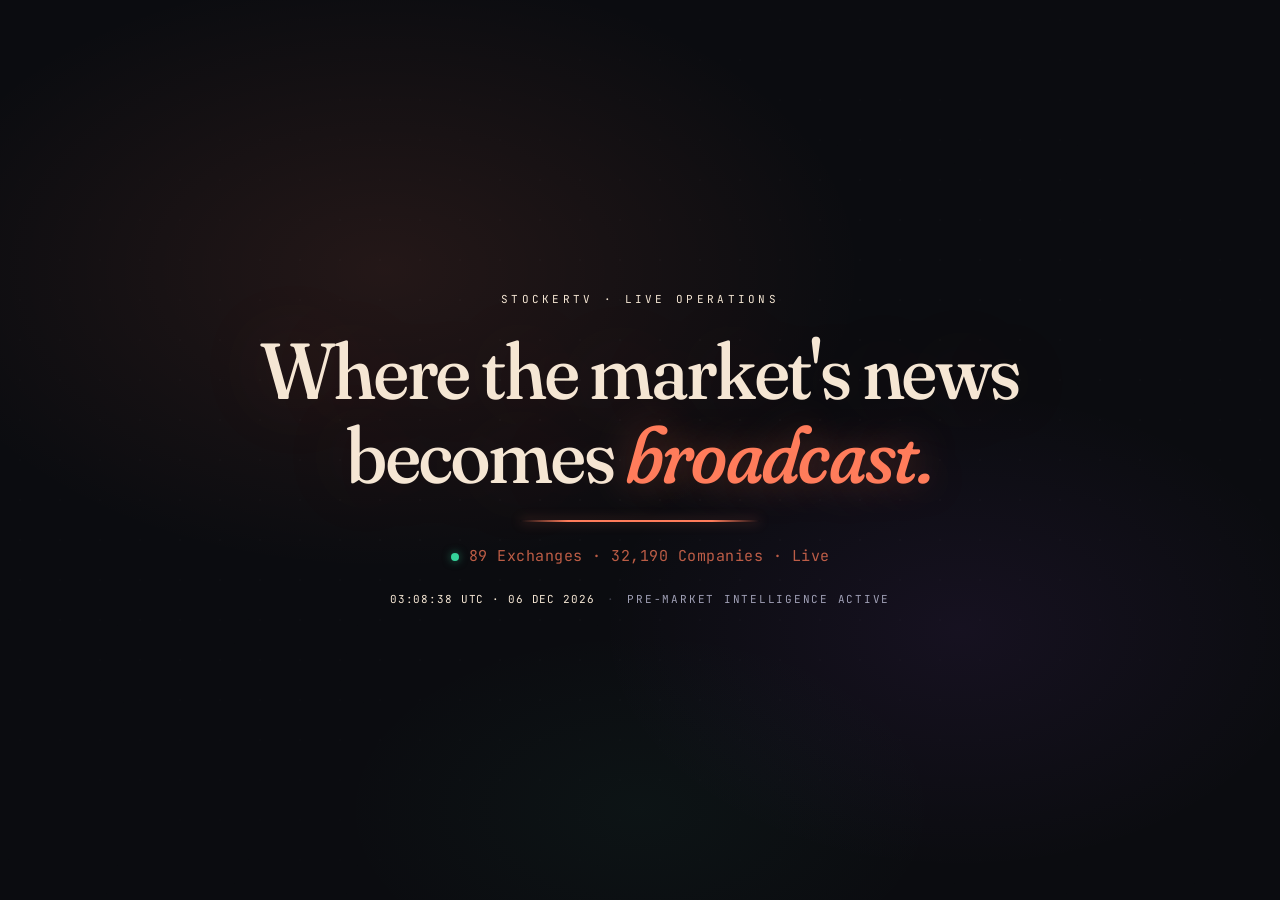
==== index.html @ 6c06564d "Wave 5 batch 6: Motion — curator mode, magnetic dots, elastic close, metric shimmer B1 (wired): Cura" ====
<!DOCTYPE html>
<html lang="en">
<head>
  <meta charset="UTF-8">
  <meta name="viewport" content="width=device-width, initial-scale=1.0">
  <meta name="robots" content="noindex, nofollow">
  <meta name="theme-color" content="#0A0B0F" id="theme-color-meta">
  <title>StockerTV — Live Operations</title>
  <!-- Apply persisted theme synchronously BEFORE the stylesheet loads to
       prevent a flash of the wrong theme. Must not throw on storage-blocked
       contexts (private mode, embedded frames) — all access is try/catch. -->
  <script>
    (function(){try{var t=localStorage.getItem('stv-theme')||'dark';document.documentElement.dataset.theme=t;var m=document.querySelector('meta[name="theme-color"]');if(m)m.setAttribute('content',t==='light'?'#FAF7F2':'#0A0B0F');}catch(e){document.documentElement.dataset.theme='dark';}})();
  </script>
  <link rel="preconnect" href="https://fonts.googleapis.com">
  <link rel="preconnect" href="https://fonts.gstatic.com" crossorigin>
  <link rel="preload" as="style" href="https://fonts.googleapis.com/css2?family=Fraunces:ital,opsz,wght@0,9..144,400..700;1,9..144,400..700&family=Inter:wght@400;500;600;700&family=JetBrains+Mono:wght@400;500;600;700&family=Geist:wght@400;500;600;700;800&display=swap">
  <link href="https://fonts.googleapis.com/css2?family=Fraunces:ital,opsz,wght@0,9..144,400..700;1,9..144,400..700&family=Inter:wght@400;500;600;700&family=JetBrains+Mono:wght@400;500;600;700&family=Geist:wght@400;500;600;700;800&display=swap" rel="stylesheet">
  <link rel="stylesheet" href="./fleet.css">
</head>
<body>

<!-- Editorial cold open — Fraunces display line with blur-lift reveal, 7s runtime -->
<div class="splash" id="splash">
  <div class="splash-nebula" aria-hidden="true"></div>
  <div class="splash-grid" aria-hidden="true"></div>
  <div class="splash-beam" aria-hidden="true"></div>
  <div class="splash-content">
    <div class="splash-eyebrow">STOCKERTV · LIVE OPERATIONS</div>
    <h1 class="splash-headline">
      <span class="splash-headline-line">Where the market's news</span>
      <span class="splash-headline-line splash-headline-line--accent">becomes <em>broadcast.</em></span>
    </h1>
    <div class="splash-accent-line" aria-hidden="true"></div>
    <div class="splash-sub">
      <span class="splash-sub-dot" aria-hidden="true"></span>
      89 Exchanges · 32,190 Companies · Live
    </div>
    <div class="splash-footnote">
      <span class="splash-footnote-ts" id="splash-timestamp">—</span>
      <span class="splash-footnote-sep">·</span>
      <span class="splash-footnote-label">Pre-market intelligence active</span>
    </div>
  </div>
</div>

<!-- Topbar: brand, inline metrics, clock, toggles — two-row layout -->
<header class="topbar">
  <div class="topbar-row topbar-row--primary">
    <div class="brand">
      <div class="brand-mark">STV</div>
      <div class="brand-text">
        <div class="brand-title brand-wordmark">StockerTV</div>
        <div class="brand-sub">Live Operations</div>
      </div>
    </div>

    <div class="tb-metrics" id="tb-metrics">
      <div class="tb-metric" data-metric="scripts"><span class="tb-k">Scripts Today</span><span class="tb-v" data-slot="scripts">0</span></div>
      <div class="tb-metric" data-metric="facts"><span class="tb-k">Facts Verified</span><span class="tb-v" data-slot="facts">0</span></div>
      <div class="tb-metric" data-metric="rewrites"><span class="tb-k">Rewrites</span><span class="tb-v" data-slot="rewrites">0</span></div>
      <div class="tb-metric" data-metric="compliance"><span class="tb-k">Passed</span><span class="tb-v tb-v--green" data-slot="compliance">100.0%</span></div>
      <div class="tb-metric" data-metric="quality"><span class="tb-k">Quality</span><span class="tb-v" data-slot="quality">0.0</span></div>
      <div class="tb-metric" data-metric="exchanges"><span class="tb-k">Exchanges</span><span class="tb-v tb-v--green" data-slot="exchanges">89</span></div>
    </div>

    <div class="topbar-meta">
      <span class="meta-pill meta-pill--live" id="meta-live">
        <span class="live-pulse" aria-hidden="true"></span>
        LIVE
      </span>
      <a class="demo-link" href="./pipeline.html" target="_blank" rel="noopener noreferrer" title="Open the single-pipeline demo in a new tab">DEMO</a>
      <button class="audit-toggle" id="audit-toggle" type="button" aria-pressed="false" title="Compliance audit overlay (hold A or click)">AUDIT</button>
      <span class="meta-pill meta-pill--ghost" id="meta-clock">00:00:00 UTC</span>
      <button class="theme-toggle" id="theme-toggle" type="button" aria-label="Toggle theme" title="Toggle light/dark mode">
        <svg class="theme-toggle-icon theme-toggle-icon--moon" viewBox="0 0 24 24" aria-hidden="true">
          <path d="M20 12.5A8.5 8.5 0 1 1 11.5 4a6.5 6.5 0 0 0 8.5 8.5z" fill="currentColor"/>
        </svg>
        <svg class="theme-toggle-icon theme-toggle-icon--sun" viewBox="0 0 24 24" aria-hidden="true">
          <circle cx="12" cy="12" r="4" fill="currentColor"/>
          <g stroke="currentColor" stroke-width="2" stroke-linecap="round" fill="none">
            <line x1="12" y1="2.5" x2="12" y2="5"/>
            <line x1="12" y1="19" x2="12" y2="21.5"/>
            <line x1="2.5" y1="12" x2="5" y2="12"/>
            <line x1="19" y1="12" x2="21.5" y2="12"/>
            <line x1="5.2" y1="5.2" x2="7" y2="7"/>
            <line x1="17" y1="17" x2="18.8" y2="18.8"/>
            <line x1="5.2" y1="18.8" x2="7" y2="17"/>
            <line x1="17" y1="7" x2="18.8" y2="5.2"/>
          </g>
        </svg>
      </button>
      <button class="sound-toggle" id="sound-toggle" type="button" data-state="on" aria-label="Toggle sound" title="Toggle sound">
        <svg class="sound-toggle-icon sound-toggle-icon--on" viewBox="0 0 24 24" aria-hidden="true">
          <path d="M11 5L6 9H3v6h3l5 4V5z" fill="currentColor"/>
          <path d="M15.54 8.46a5 5 0 010 7.07" stroke="currentColor" stroke-width="1.8" fill="none" stroke-linecap="round"/>
          <path d="M19.07 4.93a10 10 0 010 14.14" stroke="currentColor" stroke-width="1.8" fill="none" stroke-linecap="round"/>
        </svg>
        <svg class="sound-toggle-icon sound-toggle-icon--off" viewBox="0 0 24 24" aria-hidden="true">
          <path d="M11 5L6 9H3v6h3l5 4V5z" fill="currentColor"/>
          <line x1="15" y1="9" x2="21" y2="15" stroke="currentColor" stroke-width="1.8" stroke-linecap="round"/>
          <line x1="21" y1="9" x2="15" y2="15" stroke="currentColor" stroke-width="1.8" stroke-linecap="round"/>
        </svg>
      </button>
    </div>
  </div>
  <div class="topbar-row topbar-row--health" id="health-bar">● System healthy · 0 pipelines in flight · exchanges 89/89 online</div>
</header>

<!-- Bell event lockup — overlay below topbar, populated + shown by ringBell() -->
<div class="bell-lockup" id="bell-lockup" aria-live="polite" hidden></div>

<!-- Main stage: world map on left, right rail on right -->
<main class="stage">
  <!-- Map region — a single SVG hosts continents, dots, radar pulses, flight arcs -->
  <section class="map-wrap" id="map-wrap">
    <svg class="map-svg" id="map-svg" viewBox="0 0 360 180" preserveAspectRatio="xMidYMid meet" aria-hidden="true">
      <!-- Per-region arc-color gradients, referenced by flight arcs at launch -->
      <defs>
        <linearGradient id="arc-grad-NA"    gradientUnits="userSpaceOnUse" x1="0" y1="0" x2="360" y2="0">
          <stop offset="0%"  stop-color="#4a9eff" stop-opacity="0.85"/>
          <stop offset="100%" stop-color="#6db4ff" stop-opacity="0.18"/>
        </linearGradient>
        <linearGradient id="arc-grad-EU"    gradientUnits="userSpaceOnUse" x1="0" y1="0" x2="360" y2="0">
          <stop offset="0%"  stop-color="#22c55e" stop-opacity="0.85"/>
          <stop offset="100%" stop-color="#6db4ff" stop-opacity="0.18"/>
        </linearGradient>
        <linearGradient id="arc-grad-APAC"  gradientUnits="userSpaceOnUse" x1="0" y1="0" x2="360" y2="0">
          <stop offset="0%"  stop-color="#f59e0b" stop-opacity="0.85"/>
          <stop offset="100%" stop-color="#6db4ff" stop-opacity="0.18"/>
        </linearGradient>
        <linearGradient id="arc-grad-LATAM" gradientUnits="userSpaceOnUse" x1="0" y1="0" x2="360" y2="0">
          <stop offset="0%"  stop-color="#ec4899" stop-opacity="0.85"/>
          <stop offset="100%" stop-color="#6db4ff" stop-opacity="0.18"/>
        </linearGradient>
        <linearGradient id="arc-grad-MEA"   gradientUnits="userSpaceOnUse" x1="0" y1="0" x2="360" y2="0">
          <stop offset="0%"  stop-color="#a855f7" stop-opacity="0.85"/>
          <stop offset="100%" stop-color="#6db4ff" stop-opacity="0.18"/>
        </linearGradient>
      </defs>

      <!-- Layer order: grid → continents → region labels → trails → radar pulses → dots → labels → flight arcs → cards -->
      <g class="map-grid" id="map-grid"></g>
      <g class="map-continents" id="map-continents"></g>
      <g class="map-region-labels" id="map-region-labels">
        <text class="map-region-label" x="82"  y="56">AMERICAS</text>
        <text class="map-region-label" x="188" y="38">EUROPE</text>
        <text class="map-region-label" x="300" y="80">ASIA-PACIFIC</text>
        <text class="map-region-label" x="226" y="68">MIDDLE EAST</text>
        <text class="map-region-label" x="200" y="108">AFRICA</text>
      </g>
      <g class="map-trails" id="map-trails"></g>
      <g class="map-pulses" id="map-pulses"></g>
      <g class="map-dots" id="map-dots"></g>
      <g class="map-labels" id="map-labels"></g>
      <g class="map-arcs" id="map-arcs"></g>
    </svg>

    <!-- HTML layer for in-flight company cards (rendered in CSS pixels, not SVG units) -->
    <div class="card-layer" id="card-layer"></div>

    <!-- Hero title overlay, top-left of map -->
    <div class="map-hero" id="map-hero">
      <div class="map-hero-title">LIVE OPERATIONS</div>
      <div class="map-hero-sub">89 exchanges · 32,190 companies · real-time compliance-first video generation</div>
    </div>

    <!-- Mini legend, bottom-left of map -->
    <div class="map-legend" id="map-legend">
      <span class="legend-item"><span class="legend-dot legend-dot--major"></span> Major exchange</span>
      <span class="legend-item"><span class="legend-dot legend-dot--regional"></span> Regional</span>
      <span class="legend-item"><span class="legend-dot legend-dot--minor"></span> Minor</span>
      <span class="legend-sep">·</span>
      <span class="legend-item"><span class="legend-arc"></span> Script in flight</span>
    </div>

    <!-- AUDIT mode toast, shown when audit is on -->
    <div class="audit-toast" id="audit-toast" hidden></div>

    <!-- Tooltip for exchange dot + in-flight card clicks -->
    <div class="map-tooltip" id="map-tooltip" hidden></div>
  </section>

  <!-- Right rail: live feed + top reporters -->
  <aside class="rail" id="rail">
    <div class="rail-section rail-section--feed">
      <div class="rail-head">Recent Completions</div>
      <ul class="feed-list" id="feed-list"></ul>
    </div>
    <div class="rail-divider"></div>
    <div class="rail-section rail-section--reporters">
      <div class="rail-head">Top Reporters Today</div>
      <ul class="reporters-list" id="reporters-list"></ul>
    </div>
  </aside>
</main>

<!-- Newsroom ticker at the bottom -->
<footer class="news-ticker">
  <!-- C4 — Watermark Fraunces italic, 220pt, 4% opacity, 10× slower than ticker -->
  <div class="w5-ticker-watermark" aria-hidden="true">
    <div class="w5-ticker-watermark-track">Where the market's news becomes broadcast · Every story passes through the eye of the needle · Issue Vol II · StockerTV · </div>
  </div>
  <div class="news-ticker-track" id="news-ticker-track"></div>
</footer>

<!-- Drill-down modal: compressed ~25s pipeline replay for a clicked feed entry -->
<div class="drill-modal" id="drill-modal" hidden>
  <button class="drill-modal-close" id="drill-modal-close" aria-label="Close">×</button>
  <div class="drill-modal-stage" id="drill-modal-stage">
    <div class="drill-head">
      <div class="drill-head-ticker" data-slot="ticker">—</div>
      <div class="drill-head-name" data-slot="name">—</div>
      <div class="drill-head-reporter" data-slot="reporter">—</div>
    </div>
    <div class="drill-steps" id="drill-steps"></div>
    <div class="drill-foot" id="drill-foot">Compressed replay · 25 seconds</div>
  </div>
</div>

<!-- Keyboard shortcut help overlay — toggled by `?` key -->
<div class="kbd-help" id="kbd-help" hidden>
  <div class="kbd-help-title">KEYBOARD SHORTCUTS</div>
  <dl class="kbd-help-list">
    <dt>A</dt><dd>Audit mode</dd>
    <dt>B</dt><dd>Ring the bell</dd>
    <dt>?</dt><dd>Toggle this help</dd>
    <dt>ESC</dt><dd>Close modal</dd>
    <dt>Click dot</dt><dd>Exchange info</dd>
    <dt>Click feed</dt><dd>Full pipeline replay</dd>
  </dl>
</div>

<!-- Wave 5 · Batch 4 — Premium signals (grain, paper fibre, edition, build) -->
<div class="w5-grain" aria-hidden="true"></div>
<div class="w5-paper-fiber" aria-hidden="true"></div>
<div class="w5-edition-lockup" aria-hidden="true">
  <span class="w5-edition-pub">StockerTV</span>
  <span class="w5-edition-sep">·</span>
  <span class="w5-edition-issue">Issue №<span data-w5-issue>0000</span></span>
  <span class="w5-edition-sep">·</span>
  <span class="w5-edition-vol">Vol II</span>
  <span class="w5-edition-sep">·</span>
  <span class="w5-edition-date" data-w5-date>—</span>
</div>
<div class="w5-build-lockup" aria-hidden="true">
  STOCKERTV<span class="w5-registered">®</span> v2.1.4 · BUILD <span data-w5-build>2047</span>
</div>

<!-- Scripts: showcase data → shared SoundFX → main app. Order matters. -->
<script src="./showcase.js"></script>
<script src="./exchange-schedule.js"></script>
<script src="./wave5-glyphs.js"></script>
<script src="./wave5-typography.js"></script>
<script src="./wave5-data-viz.js"></script>
<script src="./wave5-motion.js"></script>
<script src="./soundfx.js"></script>
<script src="./fleet.js"></script>
</body>
</html>
---- fleet.css ----
/* ──────────────────────────────────────────────────────────────────────────
   StockerTV Fleet View — Luxury visual redesign
   Glass-morphism panels · lit palette · ambient breathing · cinematic splash
   ────────────────────────────────────────────────────────────────────────── */

:root {
  color-scheme: dark;

  /* Foundation */
  --bg:           #0A0B0F;
  --bg-elev:      #0e0e16;
  --surface:      #111318;
  --surface-2:    #181826;
  --border:       #1e1e2e;
  --border-soft:  #2a2a3d;
  --text:         #e6e6ee;
  --text-2:       #9e9eb4;
  --text-3:       #6b6b80;

  /* Abstract surface tokens — flip per theme */
  --hairline:       rgba(255, 255, 255, 0.06);
  --hairline-bold:  rgba(255, 255, 255, 0.12);
  --lit-edge-color: rgba(255, 255, 255, 0.1);
  --glass-bg:       rgba(12, 12, 20, 0.65);
  --glass-bg-deep:  rgba(8, 8, 12, 0.5);
  --scrim:          rgba(6, 6, 10, 0.78);
  --vignette-inner: rgba(255, 122, 89, 0.07);
  --vignette-outer: rgba(0, 0, 0, 0.55);
  --body-grad-1:    rgba(255, 122, 89, 0.03);
  --body-grad-2:    rgba(52, 211, 153, 0.02);

  /* Editorial salmon — the identity color. Used sparingly, for interactive + emphasis.
     Blue remains available as a regional/informational cue on the map only. */
  --accent:       #FF7A59;
  --accent-2:     #FFA68C;
  --accent-soft:  rgba(255, 122, 89, 0.16);
  --accent-glow:  rgba(255, 122, 89, 0.45);

  /* Map/regional blue — scoped to geographic signal, not brand */
  --map-blue:     #4a9eff;
  --map-blue-2:   #6db4ff;

  /* Lit palette — softer, richer than Tailwind defaults */
  --green:        #34D399;
  --green-soft:   rgba(52, 211, 153, 0.18);
  --green-glow:   rgba(52, 211, 153, 0.5);

  --red:          #F87171;
  --red-soft:     rgba(248, 113, 113, 0.18);
  --red-glow:     rgba(248, 113, 113, 0.55);

  --amber:        #f59e0b;
  --amber-soft:   rgba(245, 158, 11, 0.18);

  /* Luxury accents — used with restraint, for warmth and atmosphere */
  --gold:         #D4A574;
  --warm-white:   #F5E6D3;
  --purple:       #A78BFA;

  /* Reporter palette (kept for brand associations) */
  --reporter-gerardo: #60A5FA;
  --reporter-liam:    #34D399;
  --reporter-annie:   #f59e0b;
  --reporter-sophia:  #A78BFA;
  --reporter-maya:    #ec4899;

  /* Typography — editorial display voice via Fraunces (variable serif with opsz axis) */
  --mono:    'JetBrains Mono', ui-monospace, SFMono-Regular, Menlo, Consolas, monospace;
  --sans:    'Inter', system-ui, -apple-system, 'Segoe UI', sans-serif;
  --serif:   'Fraunces', ui-serif, Georgia, 'Times New Roman', serif;
  --display: 'Fraunces', 'Geist', 'Space Grotesk', 'Outfit', 'Inter', system-ui, -apple-system, 'Segoe UI', sans-serif;

  --fs-display: 64px;
  --fs-h1:      40px;
  --fs-h2:      24px;
  --fs-body:    15px;
  --fs-meta:    12px;
  --fs-micro:   10px;

  /* Depth — 4 distinct shadow signatures */
  --shadow-l1: 0 2px 6px rgba(0, 0, 0, 0.3);
  --shadow-l2: inset 0 1px 0 rgba(255, 255, 255, 0.08), 0 8px 32px rgba(0, 0, 0, 0.45);
  --shadow-l3: 0 28px 80px rgba(0, 0, 0, 0.65), 0 0 0 1px rgba(255, 255, 255, 0.04);

  /* Radii */
  --r-sm: 4px;
  --r-md: 8px;
  --r-lg: 14px;

  /* Easing */
  --ease-enter: cubic-bezier(.22, .94, .3, 1);
  --ease-exit:  cubic-bezier(.4, 0, 1, 1);
  --ease-pulse: cubic-bezier(.45, 0, .55, 1);

  /* Layout */
  --rail-width:        320px;
  --topbar-primary-h:  76px;   /* bumped from 56 to accommodate 28px metrics */
  --topbar-health-h:   24px;
  --topbar-h:          calc(var(--topbar-primary-h) + var(--topbar-health-h));
  --ticker-h:          38px;

  /* ── Wave 5 foundation tokens ──────────────────────────────────────────
     Shared by grain overlay (G1), watermark ticker (C4), mastheads (A2/C5),
     Market Open Ceremony (F1), editorial bylines (G6), issue lockups (G3).
     Per-batch specific tokens live alongside their consumers further down. */
  --w5-hairline-thin:   rgba(255, 255, 255, 0.09);
  --w5-grain-base-freq: 0.82;
  --w5-grain-opacity:   0.035;
  --w5-grain-blend:     overlay;
  --w5-watermark-color: rgba(255, 255, 255, 0.045);
  --w5-ceremony-scrim:  rgba(6, 6, 10, 0.86);
  --w5-ceremony-accent: var(--accent);
  --w5-issue-meta:      rgba(158, 158, 180, 0.55);
  --w5-masthead-rule:   rgba(255, 255, 255, 0.22);
  --w5-pullquote-color: rgba(230, 230, 238, 0.92);
}

/* ── Light mode — editorial paper palette ───────────────────────────────
   Activated via <html data-theme="light">. Accent + gold darken to meet
   WCAG AA against paper; hairlines flip to black-at-low-alpha; glass
   surfaces become near-white with soft warmth. The salmon identity is
   preserved (deeper salmon for contrast). */
[data-theme="light"] {
  color-scheme: light;

  /* Foundation — paper tones, not pure white */
  --bg:           #FAF7F2;
  --bg-elev:      #FFFFFF;
  --surface:      #FFFFFF;
  --surface-2:    #F5F0E8;
  --border:       #E6DFD3;
  --border-soft:  #D6CEBE;
  --text:         #1A1815;
  --text-2:       #5A5550;
  --text-3:       #8C857E;

  /* Abstract tokens */
  --hairline:       rgba(26, 24, 21, 0.08);
  --hairline-bold:  rgba(26, 24, 21, 0.16);
  --lit-edge-color: rgba(26, 24, 21, 0.06);
  --glass-bg:       rgba(255, 253, 250, 0.82);
  --glass-bg-deep:  rgba(250, 247, 242, 0.88);
  --scrim:          rgba(26, 24, 21, 0.38);
  --vignette-inner: rgba(209, 79, 43, 0.05);
  --vignette-outer: rgba(26, 24, 21, 0.06);
  --body-grad-1:    rgba(209, 79, 43, 0.02);
  --body-grad-2:    rgba(13, 156, 110, 0.015);

  /* Accent: deeper salmon for contrast on paper (4.8:1 on #FAF7F2 AA) */
  --accent:       #C74B28;
  --accent-2:     #FF7A59;
  --accent-soft:  rgba(199, 75, 40, 0.1);
  --accent-glow:  rgba(199, 75, 40, 0.32);

  /* Semantic — darker for AA on paper */
  --green:        #0D9C6E;
  --green-soft:   rgba(13, 156, 110, 0.12);
  --green-glow:   rgba(13, 156, 110, 0.35);

  --red:          #D93030;
  --red-soft:     rgba(217, 48, 48, 0.12);
  --red-glow:     rgba(217, 48, 48, 0.35);

  /* Amber darkened from #B5770A (4.29:1) to #9D6700 (5.4:1) to pass AA
     for the small 11px threshold labels in stage-12 dual-reveal-pass */
  --amber:        #9D6700;
  --amber-soft:   rgba(157, 103, 0, 0.14);

  /* Gold bronze on paper — 6:1 on #FAF7F2 for eyebrows and achievement text */
  --gold:         #8A5E2B;
  --warm-white:   #2A2520;  /* on light, this means "warm dark headline" */

  /* Reporter palette — darker variants for contrast */
  --reporter-gerardo: #2563EB;
  --reporter-liam:    #0D9C6E;
  --reporter-annie:   #B5770A;
  --reporter-sophia:  #7E3FD6;
  --reporter-maya:    #C4257A;

  /* Shadow scale — on light we use softer, cooler shadows, not big blacks */
  --shadow-l1: 0 1px 2px rgba(26, 24, 21, 0.06);
  --shadow-l2: 0 2px 8px rgba(26, 24, 21, 0.06), 0 1px 3px rgba(26, 24, 21, 0.04);
  --shadow-l3: 0 16px 48px rgba(26, 24, 21, 0.12), 0 0 0 1px rgba(26, 24, 21, 0.05);

  /* Wave 5 overrides for paper mode */
  --w5-hairline-thin:   rgba(26, 24, 21, 0.1);
  --w5-grain-base-freq: 0.94;
  --w5-grain-opacity:   0.022;
  --w5-grain-blend:     multiply;
  --w5-watermark-color: rgba(26, 24, 21, 0.045);
  --w5-ceremony-scrim:  rgba(250, 247, 242, 0.92);
  --w5-issue-meta:      rgba(26, 24, 21, 0.48);
  --w5-masthead-rule:   rgba(26, 24, 21, 0.35);
  --w5-pullquote-color: rgba(26, 24, 21, 0.9);
}

* { box-sizing: border-box; }

/* ── Utility: editorial lit-edge hairline ──────────────────────────────
   Apply `.lit-edge` to any relatively-positioned card surface. Produces a
   1px top-edge gradient that reads as "lit from above" — the single depth
   signal replacing heavy drop shadows. */
.lit-edge { position: relative; }
.lit-edge::before {
  content: "";
  position: absolute;
  inset: 0 1px auto 1px;
  height: 1px;
  border-radius: inherit;
  background: linear-gradient(90deg, transparent, var(--lit-edge-color) 18%, var(--lit-edge-color) 82%, transparent);
  pointer-events: none;
}

/* ── Global selection + scrollbar + focus ─────────────────────────────── */
::selection {
  background: rgba(255, 122, 89, 0.25);
  color: #fff;
}
::-webkit-scrollbar { width: 6px; }
::-webkit-scrollbar-track { background: transparent; }
::-webkit-scrollbar-thumb { background: rgba(255, 255, 255, 0.1); border-radius: var(--r-sm); }
::-webkit-scrollbar-thumb:hover { background: rgba(255, 255, 255, 0.2); }
*:focus-visible {
  outline: none;
  box-shadow: 0 0 0 3px rgba(255, 122, 89, 0.55);
}

/* ── Reduced motion — WCAG 2.3.3 ─────────────────────────────────────────
   Aggressive snap: any user with prefers-reduced-motion: reduce sees every
   CSS animation and transition collapse to ~0ms, which leaves the UI in
   its final state. Procedural JS animations (flight arcs, confetti, etc.)
   are guarded separately in fleet.js via shouldAnimate(). */
@media (prefers-reduced-motion: reduce) {
  *, *::before, *::after {
    animation-duration: 0.001ms !important;
    animation-delay: 0ms !important;
    animation-iteration-count: 1 !important;
    transition-duration: 0.001ms !important;
    transition-delay: 0ms !important;
    scroll-behavior: auto !important;
  }
  /* Ensure splash reveal end-states are visible even when animation is killed */
  .splash-headline-line { opacity: 1 !important; transform: none !important; filter: none !important; }
  .splash-eyebrow, .splash-sub, .splash-footnote { opacity: 1 !important; transform: none !important; }
  .splash-accent-line { width: 240px !important; opacity: 1 !important; }
  .splash-beam, .splash-grid, .splash-nebula { animation: none !important; opacity: 0 !important; }
  /* Bell + kiosk ambient effects off */
  .dot-idle-breath, .ex-halo, .halo-breathe { animation: none !important; }
}

html, body {
  font-variant-numeric: tabular-nums;
  margin: 0;
  padding: 0;
  background: var(--bg);
  color: var(--text);
  font-family: var(--sans);
  font-size: var(--fs-body);
  font-variant-numeric: tabular-nums;
  line-height: 1.45;
  overflow: hidden;
  height: 100%;
}

/* Ambient corner lighting — breathes slowly */
body::before {
  content: "";
  position: fixed;
  inset: 0;
  pointer-events: none;
  z-index: 0;
  background-image:
    radial-gradient(ellipse 600px 400px at 0% 100%, rgba(168, 85, 247, 0.08), transparent 70%),
    radial-gradient(ellipse 500px 350px at 100% 0%, rgba(52, 211, 153, 0.06), transparent 70%);
  background-size: 110% 110%;
  animation: ambient-drift 22s ease-in-out infinite alternate;
}
@keyframes ambient-drift {
  from { background-position: 0% 100%, 100% 0%; }
  to   { background-position: 8% 92%, 92% 8%; }
}
/* Vignette — edge darken above content. Dark theme only; in light mode
   this becomes a very subtle warm edge instead of a dark vignette. */
body::after {
  content: "";
  position: fixed;
  inset: 0;
  pointer-events: none;
  z-index: 200;
  background: radial-gradient(ellipse at center, transparent 55%, var(--vignette-outer) 100%);
}

/* Reusable brand wordmark — subtle gradient in place of flat text.
   Dark: white→gray. Light: editorial dark headline tone. */
.brand-wordmark {
  background: linear-gradient(180deg, #ffffff 0%, #c4c4d0 100%);
  background-clip: text;
  -webkit-background-clip: text;
  color: transparent;
}
[data-theme="light"] .brand-wordmark {
  background: linear-gradient(180deg, #1A1815 0%, #3A3530 100%);
  background-clip: text;
  -webkit-background-clip: text;
}

/* ── Topbar — glass morphism (L2) ──────────────────────────────────────── */
.topbar {
  position: relative;
  display: flex;
  flex-direction: column;
  background: var(--glass-bg);
  backdrop-filter: blur(20px) saturate(180%);
  -webkit-backdrop-filter: blur(20px) saturate(180%);
  border-bottom: 1px solid var(--accent-soft);
  box-shadow:
    inset 0 1px 0 var(--lit-edge-color),
    0 1px 0 rgba(255, 122, 89, 0.12),
    var(--shadow-l2);
  height: var(--topbar-h);
  z-index: 30;
}
.topbar-row--primary {
  flex: 0 0 var(--topbar-primary-h);
  display: flex;
  align-items: center;
  justify-content: space-between;
  padding: 0 20px;
  gap: 16px;
}
.topbar-row--health {
  flex: 0 0 var(--topbar-health-h);
  display: flex;
  align-items: center;
  justify-content: center;
  border-top: 1px solid var(--hairline);
  background: var(--glass-bg-deep);
  font-family: var(--mono);
  font-size: 11px;
  color: var(--text-2);
  letter-spacing: 0.3px;
}
.topbar-row--health .hf-dot { color: var(--green); margin-right: 4px; }
.brand { display: flex; align-items: center; gap: 12px; min-width: 200px; }
.brand-mark {
  width: 36px; height: 36px;
  display: grid; place-items: center;
  background: linear-gradient(135deg, var(--accent), #2a6fd1);
  color: white; font-weight: 700; font-size: 12px;
  font-family: var(--mono); letter-spacing: 0.5px;
  border-radius: var(--r-sm);
  box-shadow:
    inset 0 1px 0 rgba(255, 255, 255, 0.2),
    0 0 20px var(--accent-soft);
}
.brand-title { font-weight: 700; font-size: 16px; letter-spacing: -0.02em; }
.brand-sub   { font-size: 11px; color: var(--text-3); font-family: var(--mono); text-transform: uppercase; letter-spacing: 1.4px; }

/* Inline metrics in the center — authoritative 28px values */
.tb-metrics {
  display: flex;
  gap: 28px;
  align-items: center;
}
.tb-metric {
  display: flex;
  flex-direction: column;
  align-items: center;
  gap: 2px;
  min-width: 80px;
}
.tb-k {
  font-size: 10px;
  color: var(--text-3);
  font-family: var(--mono);
  text-transform: uppercase;
  letter-spacing: 1.5px;
}
.tb-v {
  font-size: 28px;
  font-weight: 700;
  color: var(--text);
  font-family: var(--mono);
  letter-spacing: -0.02em;
  line-height: 1;
}
.tb-v--green { color: var(--green); }
.tb-v--bump  { animation: tb-bump 400ms var(--ease-enter); }
@keyframes tb-bump {
  0%   { color: var(--accent); transform: translateY(0); }
  30%  { transform: translateY(-2px); }
  100% { color: var(--text); transform: translateY(0); }
}

.topbar-meta { display: flex; gap: 8px; align-items: center; min-width: 320px; justify-content: flex-end; }
.meta-pill {
  font-family: var(--mono);
  font-size: 11px;
  padding: 6px 12px;
  border-radius: 999px;
  background: var(--surface);
  border: 1px solid var(--border);
  color: var(--text-2);
  letter-spacing: 1.3px;
  text-transform: uppercase;
  display: inline-flex;
  align-items: center;
}

.meta-pill--ghost { color: var(--accent); border-color: var(--accent-soft); }

/* LIVE pill — real pulsing dot via inner span */
.meta-pill--live {
  color: #fff;
  border: 1px solid rgba(52, 211, 153, 0.55);
  background:
    linear-gradient(180deg, rgba(255, 255, 255, 0.08) 0%, rgba(255, 255, 255, 0) 100%),
    linear-gradient(180deg, #3fd47a 0%, var(--green) 100%);
  box-shadow:
    inset 0 1px 0 rgba(255, 255, 255, 0.2),
    0 2px 6px rgba(52, 211, 153, 0.4);
}
.live-pulse {
  display: inline-block;
  width: 6px; height: 6px;
  border-radius: 50%;
  background: var(--red);
  margin-right: 8px;
  animation: live-breathe 1.8s var(--ease-pulse) infinite;
}
@keyframes live-breathe {
  0%, 100% { box-shadow: 0 0 0 0 rgba(248, 113, 113, 0.7), 0 0 8px rgba(248, 113, 113, 0.6); }
  50%      { box-shadow: 0 0 0 6px rgba(248, 113, 113, 0),   0 0 14px rgba(248, 113, 113, 0.9); }
}

/* ── Button system — gradient + inset highlight ─────────────────────── */
.audit-toggle,
.sound-toggle,
.demo-link {
  appearance: none;
  display: inline-grid;
  place-items: center;
  height: 32px;
  padding: 0 16px;
  border-radius: 999px;
  color: var(--text);
  cursor: pointer;
  font-family: var(--mono);
  font-size: 11px;
  font-weight: 600;
  letter-spacing: 1.5px;
  text-transform: uppercase;
  text-decoration: none;
  transition:
    color 160ms var(--ease-enter),
    border-color 160ms var(--ease-enter),
    background 160ms var(--ease-enter),
    box-shadow 160ms var(--ease-enter),
    transform 160ms var(--ease-enter);
}
.audit-toggle,
.sound-toggle,
.theme-toggle {
  background:
    linear-gradient(180deg, rgba(255, 255, 255, 0.04) 0%, rgba(255, 255, 255, 0) 100%),
    var(--surface-2);
  border: 1px solid var(--border-soft);
  box-shadow:
    inset 0 1px 0 var(--lit-edge-color),
    var(--shadow-l1);
}
.audit-toggle:hover,
.sound-toggle:hover,
.theme-toggle:hover {
  color: var(--accent-2);
  border-color: var(--accent);
  background:
    linear-gradient(180deg, rgba(255, 255, 255, 0.1) 0%, rgba(255, 255, 255, 0.02) 100%),
    var(--surface-2);
  box-shadow:
    inset 0 1px 0 var(--hairline-bold),
    0 4px 12px rgba(0, 0, 0, 0.4);
  transform: translateY(-1px) scale(1.02);
}

.demo-link {
  color: #fff;
  border: 1px solid transparent;
  background: linear-gradient(180deg, #FF6040 0%, var(--accent) 100%);
  box-shadow:
    inset 0 1px 0 rgba(255, 255, 255, 0.2),
    0 2px 6px rgba(255, 122, 89, 0.4);
}
.demo-link:hover {
  color: #fff;
  background: linear-gradient(180deg, #FFA68C 0%, #FF6040 100%);
  box-shadow:
    inset 0 1px 0 rgba(255, 255, 255, 0.3),
    0 6px 16px rgba(255, 122, 89, 0.6);
  transform: translateY(-1px) scale(1.02);
}

.sound-toggle { width: 32px; padding: 0; border-radius: 50%; color: var(--text-2); cursor: pointer; }
.sound-toggle-icon { width: 16px; height: 16px; display: block; }
.sound-toggle[data-state="on"]  .sound-toggle-icon--off,
.sound-toggle[data-state="off"] .sound-toggle-icon--on { display: none; }
.sound-toggle[data-state="off"] { color: var(--text-3); }

/* Theme toggle — mirrors sound-toggle shape; shows moon in dark, sun in light */
.theme-toggle {
  width: 32px; height: 32px;
  padding: 0;
  border-radius: 50%;
  color: var(--text-2);
  cursor: pointer;
  display: inline-flex;
  align-items: center;
  justify-content: center;
}
.theme-toggle-icon { width: 15px; height: 15px; display: block; }
/* Dark mode: show moon. Light mode: show sun. No state attribute needed —
   the [data-theme] on html flips visibility. */
:root[data-theme="dark"]  .theme-toggle-icon--sun,
:root                     .theme-toggle-icon--sun   { display: none; }
:root[data-theme="light"] .theme-toggle-icon--moon  { display: none; }
:root[data-theme="light"] .theme-toggle-icon--sun   { display: block; }

.audit-toggle[aria-pressed="true"] {
  color: var(--amber);
  background:
    linear-gradient(180deg, rgba(255, 255, 255, 0.06) 0%, rgba(255, 255, 255, 0) 100%),
    var(--amber-soft);
  border-color: rgba(245, 158, 11, 0.55);
  box-shadow:
    inset 0 1px 0 rgba(255, 255, 255, 0.12),
    0 0 0 1px rgba(245, 158, 11, 0.25),
    0 0 14px rgba(245, 158, 11, 0.3);
}

/* ── Stage: map + right rail ────────────────────────────────────────────── */
.stage {
  display: flex;
  height: calc(100vh - var(--topbar-h) - var(--ticker-h));
  min-height: 560px;
  position: relative;
  z-index: 1;
}
.map-wrap {
  flex: 1;
  position: relative;
  overflow: hidden;
  background: var(--bg);
}
/* Map vignette — accent glow center + darkened corners */
.map-wrap::before {
  content: "";
  position: absolute;
  inset: 0;
  pointer-events: none;
  background:
    radial-gradient(ellipse at 50% 50%, rgba(255, 122, 89, 0.07), transparent 60%),
    radial-gradient(ellipse at 50% 50%, transparent 55%, rgba(0, 0, 0, 0.45) 100%);
  z-index: 1;
}
/* Slowly drifting scan-line pattern */
.map-wrap::after {
  content: "";
  position: absolute;
  inset: 0;
  pointer-events: none;
  background: repeating-linear-gradient(
    to bottom,
    transparent 0px,
    transparent 1px,
    rgba(255, 255, 255, 0.022) 1px,
    rgba(255, 255, 255, 0.022) 2px
  );
  z-index: 10;
  mix-blend-mode: overlay;
  animation: scan-drift 30s linear infinite;
}
@keyframes scan-drift {
  from { background-position-y: 0; }
  to   { background-position-y: 6px; }
}

/* Organic ocean noise — SVG fractalNoise at 1.5% overlay, zero cost */
.map-wrap > .map-noise {
  position: absolute;
  inset: 0;
  pointer-events: none;
  background-image: url("data:image/svg+xml;utf8,%3Csvg%20xmlns%3D%22http%3A%2F%2Fwww.w3.org%2F2000%2Fsvg%22%20width%3D%22240%22%20height%3D%22240%22%3E%3Cfilter%20id%3D%22n%22%3E%3CfeTurbulence%20type%3D%22fractalNoise%22%20baseFrequency%3D%220.9%22%20numOctaves%3D%222%22%20stitchTiles%3D%22stitch%22%2F%3E%3CfeColorMatrix%20values%3D%220%200%200%200%201%200%200%200%200%201%200%200%200%200%201%200%200%200%200.6%200%22%2F%3E%3C%2Ffilter%3E%3Crect%20width%3D%22240%22%20height%3D%22240%22%20filter%3D%22url(%23n)%22%20opacity%3D%220.8%22%2F%3E%3C%2Fsvg%3E");
  background-size: 240px 240px;
  mix-blend-mode: overlay;
  opacity: 0.15;
  z-index: 3;
}

/* Traveling grid-pulse — horizontal line sweeping downward every 10s */
.map-grid-pulse {
  position: absolute;
  left: 0;
  right: 0;
  top: 0;
  height: 1px;
  pointer-events: none;
  background: linear-gradient(90deg, transparent, rgba(255, 122, 89, 0.35) 50%, transparent);
  box-shadow: 0 0 8px rgba(255, 122, 89, 0.3);
  z-index: 4;
  animation: grid-travel 10s linear infinite;
}
@keyframes grid-travel {
  0%   { transform: translateY(0);       opacity: 0; }
  10%  { opacity: 1; }
  90%  { opacity: 1; }
  100% { transform: translateY(100vh);   opacity: 0; }
}

.map-svg {
  display: block;
  width: 100%;
  height: 100%;
  cursor: default;
  position: relative;
  z-index: 2;
}

/* Continents — soft blue edge glow */
.map-continents path {
  fill: rgba(255, 122, 89, 0.14);
  stroke: rgba(110, 110, 130, 0.42);
  stroke-width: 0.25;
  stroke-linejoin: round;
  vector-effect: non-scaling-stroke;
  filter: drop-shadow(0 0 2px rgba(255, 122, 89, 0.35));
}

/* Latitude / longitude grid */
.map-grid line {
  stroke: rgba(110, 110, 130, 0.12);
  stroke-width: 0.15;
  stroke-dasharray: 0.8 1.4;
  vector-effect: non-scaling-stroke;
}

/* Region labels */
.map-region-labels .map-region-label {
  fill: rgba(230, 230, 238, 0.15);
  font-family: var(--mono);
  font-size: 3px;
  font-weight: 700;
  letter-spacing: 1.4px;
  text-anchor: middle;
  pointer-events: none;
}

/* Exchange dots — tiered sizing, ambient breathing */
.map-dots .ex-dot {
  fill: rgba(230, 230, 238, 0.9);
  stroke: rgba(255, 255, 255, 0.25);
  stroke-width: 0.15;
  cursor: pointer;
  vector-effect: non-scaling-stroke;
  transition: fill 200ms var(--ease-enter), opacity 600ms var(--ease-enter);
  animation: dot-idle-breath 4s var(--ease-pulse) infinite;
}
@keyframes dot-idle-breath {
  0%, 100% { opacity: 0.90; }
  50%      { opacity: 0.94; }
}
.map-dots .ex-dot--major  { filter: drop-shadow(0 0 1.2px rgba(255, 122, 89, 0.75)); }
.map-dots .ex-dot--region { filter: drop-shadow(0 0 0.8px rgba(255, 122, 89, 0.55)); }
.map-dots .ex-dot--closed { opacity: 0.6; }
.ex-dot-group:hover .ex-dot { fill: var(--accent-2); }

/* Regional spotlight */
.map-dots.region-spotlight-NA    .ex-dot[data-region="NA"],
.map-dots.region-spotlight-EU    .ex-dot[data-region="EU"],
.map-dots.region-spotlight-APAC  .ex-dot[data-region="APAC"],
.map-dots.region-spotlight-LATAM .ex-dot[data-region="LATAM"],
.map-dots.region-spotlight-MEA   .ex-dot[data-region="MEA"] {
  fill: var(--accent-2);
  opacity: 1;
  filter: drop-shadow(0 0 2px var(--accent-glow));
  transition: fill 600ms var(--ease-enter), filter 600ms var(--ease-enter), opacity 600ms var(--ease-enter);
}

/* Ambient breathing halo (tier 0/1) */
.map-dots .ex-halo {
  fill: none;
  stroke: var(--accent);
  stroke-width: 0.15;
  opacity: 0;
  vector-effect: non-scaling-stroke;
  transform-box: fill-box;
  transform-origin: center;
}
.map-dots .ex-halo--breathing {
  animation: halo-breathe 3.2s var(--ease-pulse) infinite;
}
@keyframes halo-breathe {
  0%, 100% { opacity: 0;   transform: scale(1); }
  50%      { opacity: 0.5; transform: scale(1.6); }
}

/* Hover-triggered ring expansion — always present, animates on group hover */
.map-dots .ex-hover-ring {
  fill: none;
  stroke: var(--accent-2);
  stroke-width: 0.3;
  opacity: 0;
  vector-effect: non-scaling-stroke;
  transform-box: fill-box;
  transform-origin: center;
  pointer-events: none;
}
.ex-dot-group:hover .ex-hover-ring {
  animation: halo-ring-expand 380ms var(--ease-enter) forwards;
}
@keyframes halo-ring-expand {
  0%   { opacity: 0;   transform: scale(1);   stroke-width: 0.35; }
  60%  { opacity: 0.7; transform: scale(2.2); stroke-width: 0.2; }
  100% { opacity: 0;   transform: scale(3);   stroke-width: 0.1; }
}

/* Exchange labels — only shown for major exchanges */
.map-labels text {
  fill: rgba(230, 230, 238, 0.72);
  font-family: var(--mono);
  font-size: 1.7px;
  text-anchor: middle;
  letter-spacing: 0.04px;
  pointer-events: none;
  vector-effect: non-scaling-stroke;
}

/* Radar pulse rings */
.map-pulses .pulse {
  fill: none;
  stroke: var(--accent);
  stroke-width: 0.3;
  vector-effect: non-scaling-stroke;
  opacity: 0;
}
.map-pulses .pulse--bell {
  stroke: var(--green);
  stroke-width: 0.45;
  filter: drop-shadow(0 0 3px var(--green-glow));
}
.map-pulses .pulse--heartbeat {
  stroke: var(--accent-2);
  stroke-width: 0.3;
}

/* Flight arc */
.map-arcs .arc {
  fill: none;
  stroke: var(--accent);
  stroke-width: 0.25;
  stroke-dasharray: 1 1;
  vector-effect: non-scaling-stroke;
  opacity: 0;
}
.map-arcs .arc.arc--drawn { opacity: 0.55; }
.map-arcs .arc.arc--fading {
  opacity: 0;
  transition: opacity 15s linear;
}

/* Card layer — L1 depth */
.card-layer {
  position: absolute;
  inset: 0;
  pointer-events: none;
  z-index: 5;
}
.flight-card {
  position: absolute;
  top: 0; left: 0;
  width: 88px;
  height: 32px;
  margin: -16px 0 0 -44px;
  background: var(--surface);
  border: 1px solid var(--accent);
  border-radius: var(--r-sm);
  padding: 4px 8px;
  display: flex;
  flex-direction: column;
  gap: 4px;
  box-shadow:
    0 0 0 1px var(--accent-soft),
    0 8px 16px rgba(0, 0, 0, 0.45),
    0 0 14px rgba(255, 122, 89, 0.35);
  pointer-events: auto;
  cursor: pointer;
  will-change: transform, opacity;
  opacity: 0;
  transform: translate(0, 0) scale(0.4);
  transition: opacity 280ms var(--ease-enter), transform 280ms var(--ease-enter);
}
.flight-card.flight-card--spawn {
  opacity: 1;
  transform: translate(0, 0) scale(1);
}
.flight-card-head {
  display: flex;
  justify-content: space-between;
  align-items: center;
  gap: 4px;
}
.flight-card-ticker {
  font-family: var(--mono);
  font-weight: 700;
  font-size: 11px;
  color: var(--text);
  letter-spacing: 0.2px;
  max-width: 52px;
  overflow: hidden;
  text-overflow: ellipsis;
  white-space: nowrap;
}
.flight-card-reporter {
  width: 12px; height: 12px;
  border-radius: 50%;
  display: grid; place-items: center;
  font-family: var(--mono);
  font-size: 7px;
  font-weight: 700;
  color: white;
  flex-shrink: 0;
}
.flight-card-progress {
  display: flex;
  gap: 1px;
  height: 2px;
}
.flight-card-progress-seg {
  flex: 1;
  background: var(--border);
  border-radius: 1px;
}
.flight-card-progress-seg--done { background: var(--accent); }

/* Hero overlay — top-left of map */
.map-hero {
  position: absolute;
  top: 20px;
  left: 24px;
  pointer-events: none;
  z-index: 6;
  transition: opacity 800ms var(--ease-enter);
}
.map-hero-title {
  font-family: var(--display);
  font-size: 44px;
  font-weight: 500;
  letter-spacing: -0.01em;
  color: rgba(245, 230, 211, 0.92);
  line-height: 1;
  text-shadow: 0 0 60px rgba(255, 122, 89, 0.15);
  font-variation-settings: "opsz" 96, "SOFT" 50;
}
.map-hero-sub {
  font-family: var(--mono);
  font-size: 12px;
  color: rgba(245, 230, 211, 0.52);        /* warm-white tint */
  margin-top: 10px;
  letter-spacing: 0.5px;
}

/* Mini legend — bottom-left of map */
.map-legend {
  position: absolute;
  bottom: 16px;
  left: 24px;
  pointer-events: none;
  z-index: 6;
  display: flex;
  align-items: center;
  gap: 16px;
  font-family: var(--mono);
  font-size: 11px;
  color: rgba(230, 230, 238, 0.35);
  letter-spacing: 0.4px;
  transition: opacity 800ms var(--ease-enter);
}
.legend-item { display: inline-flex; align-items: center; gap: 8px; }
.legend-sep { color: rgba(230, 230, 238, 0.18); }
.legend-dot {
  display: inline-block;
  border-radius: 50%;
  background: rgba(230, 230, 238, 0.65);
}
.legend-dot--major    { width: 8px; height: 8px; box-shadow: 0 0 4px rgba(255, 122, 89, 0.5); }
.legend-dot--regional { width: 4px; height: 4px; }
.legend-dot--minor    { width: 4px; height: 4px; opacity: 0.7; }
.legend-arc {
  display: inline-block;
  width: 20px;
  height: 1px;
  background: var(--accent);
  border-top: 1px dashed var(--accent);
  opacity: 0.7;
}

/* AUDIT mode */
.audit-mode .map-wrap .map-svg { opacity: 0.4; }
.audit-mode .map-wrap .map-hero,
.audit-mode .map-wrap .map-legend { opacity: 0.25; }
.audit-mode .rail { opacity: 0.55; }
.audit-mode .news-ticker { opacity: 0.4; }
.audit-mode .flight-card {
  border-color: var(--red);
  box-shadow: 0 0 0 1px var(--red), 0 0 20px var(--red-glow);
  animation: flight-card-alarm 1.2s var(--ease-pulse) infinite;
}
@keyframes flight-card-alarm {
  0%, 100% { box-shadow: 0 0 0 1px var(--red), 0 0 16px rgba(248, 113, 113, 0.35); }
  50%      { box-shadow: 0 0 0 1px var(--red), 0 0 28px rgba(248, 113, 113, 0.65); }
}
.audit-mode .feed-list li[data-rewritten="true"] {
  opacity: 1;
  background: rgba(248, 113, 113, 0.08);
  border-left: 2px solid var(--red);
  padding-left: 8px;
}
.audit-mode .feed-list li:not([data-rewritten="true"]) { opacity: 0.4; }

.audit-toast {
  position: absolute;
  top: 20px;
  left: 50%;
  transform: translateX(-50%);
  z-index: 11;
  font-family: var(--mono);
  font-size: 12px;
  letter-spacing: 1.5px;
  text-transform: uppercase;
  color: var(--amber);
  background: rgba(18, 18, 26, 0.92);
  border: 1px solid rgba(245, 158, 11, 0.5);
  border-radius: 999px;
  padding: 8px 16px;
  box-shadow: 0 0 18px rgba(245, 158, 11, 0.25);
  backdrop-filter: blur(8px);
}
.audit-toast[hidden] { display: none; }

/* Tooltip — L3 depth */
.map-tooltip {
  position: absolute;
  pointer-events: none;
  z-index: 100;
  background: rgba(18, 18, 26, 0.95);
  border: 1px solid var(--border-soft);
  border-radius: var(--r-md);
  padding: 8px 12px;
  font-family: var(--mono);
  font-size: 11px;
  color: var(--text);
  box-shadow: var(--shadow-l3);
  backdrop-filter: blur(8px);
  max-width: 240px;
  line-height: 1.4;
}
.map-tooltip[hidden] { display: none; }
.map-tooltip .tt-title { color: var(--accent); font-weight: 600; letter-spacing: 0.2px; }
.map-tooltip .tt-sub   { color: var(--text-3); font-size: 11px; margin-top: 4px; }
.map-tooltip .tt-row   { color: var(--text-2); font-size: 11px; margin-top: 4px; }

/* ── Right rail — glass morphism (L2) ──────────────────────────────────── */
.rail {
  width: var(--rail-width);
  flex-shrink: 0;
  background: var(--glass-bg);
  backdrop-filter: blur(20px) saturate(180%);
  -webkit-backdrop-filter: blur(20px) saturate(180%);
  border-left: 1px solid var(--hairline);
  box-shadow:
    inset 1px 0 0 var(--lit-edge-color),
    var(--shadow-l2);
  display: flex;
  flex-direction: column;
  overflow: hidden;
  z-index: 30;
}
.rail-section { padding: 16px; overflow: hidden; display: flex; flex-direction: column; }
.rail-section--feed { flex: 1; min-height: 0; }
.rail-section--reporters { flex: 0 0 auto; }
.rail-head {
  font-family: var(--mono);
  font-size: 11px;
  text-transform: uppercase;
  letter-spacing: 1.4px;
  color: var(--text-3);
  margin-bottom: 12px;
  padding-bottom: 8px;
  border-bottom: 1px solid rgba(255, 255, 255, 0.05);
}
.rail-divider { height: 1px; background: rgba(255, 255, 255, 0.05); margin: 0 16px; }

/* Feed list — Bloomberg-terminal vibe */
.feed-list {
  list-style: none;
  margin: 0;
  padding: 0;
  display: flex;
  flex-direction: column;
  gap: 10px;
  overflow: hidden;
  flex: 1;
  position: relative;
}
/* Empty state — shows before the first completion arrives. Uses :empty
   so it self-dismisses automatically the moment any <li> is injected. */
.feed-list:empty::before {
  content: "Awaiting first completion…";
  display: block;
  padding: 14px 4px;
  font-family: var(--mono);
  font-size: 11px;
  letter-spacing: 0.12em;
  text-transform: uppercase;
  color: var(--text-3);
  opacity: 0.6;
}
.feed-list:empty::after {
  content: "";
  display: block;
  width: 24px;
  height: 1px;
  margin: 4px 4px 0;
  background: linear-gradient(90deg, var(--accent), transparent);
}
.feed-list li {
  font-family: var(--mono);
  font-size: 11px;
  color: var(--text-2);
  display: grid;
  grid-template-columns: auto auto auto auto 1fr auto;
  align-items: center;
  gap: 8px;
  padding: 8px 10px;
  border-radius: var(--r-sm);
  background: transparent;
  cursor: pointer;
  opacity: 0;
  animation: feed-in 520ms var(--ease-enter) forwards;
  transition: transform 200ms var(--ease-enter), background 160ms var(--ease-enter), opacity 160ms var(--ease-enter);
  position: relative;
}
/* Thin left accent bar — only visible on hover */
.feed-list li::before {
  content: "";
  position: absolute;
  left: 0;
  top: 6px;
  bottom: 6px;
  width: 2px;
  background: var(--accent);
  border-radius: 2px;
  opacity: 0;
  transition: opacity 160ms var(--ease-enter);
}
.feed-list li:hover {
  background: rgba(255, 122, 89, 0.08);
  transform: translateX(2px);
}
.feed-list li:hover::before { opacity: 1; }

/* Thin separators between entries + recency fade */
.feed-list li + li {
  border-top: 1px solid rgba(255, 255, 255, 0.04);
  padding-top: 9px;
  margin-top: -1px;
}
.feed-list li:nth-child(1) { background: rgba(255, 255, 255, 0.02); }
.feed-list li:nth-child(n+3) { opacity: 0.88; }
.feed-list li:nth-child(n+5) { opacity: 0.78; }

.feed-list li.feed-list-item--fresh {
  animation: feed-in 520ms var(--ease-enter) forwards, feed-fresh 1200ms var(--ease-pulse);
}
@keyframes feed-in {
  0%   { opacity: 0; transform: translateX(20px); background: rgba(255, 255, 255, 0.12); }
  40%  { opacity: 1; transform: translateX(0);    background: rgba(255, 255, 255, 0.12); }
  100% { opacity: 1; transform: translateX(0);    background: transparent; }
}
@keyframes feed-fresh {
  0%   { box-shadow: inset 0 0 0 1px rgba(52, 211, 153, 0.35); }
  100% { box-shadow: none; }
}
.feed-tick   { color: var(--green); font-weight: 700; font-size: 12px; }
.feed-reporter-dot {
  width: 16px; height: 16px;
  border-radius: 50%;
  display: grid; place-items: center;
  font-family: var(--mono);
  font-size: 9px;
  font-weight: 700;
  color: white;
  flex-shrink: 0;
}
/* Ticker symbol — larger + bolder than headline (terminal-style) */
.feed-ticker {
  color: var(--accent);
  font-weight: 700;
  font-size: 13px;
  letter-spacing: 0.2px;
}
.feed-exchange {
  font-family: var(--mono);
  font-size: 9px;
  color: var(--text-3);
  background: var(--surface-2);
  border: 1px solid var(--border);
  border-radius: var(--r-sm);
  padding: 2px 4px;
  letter-spacing: 0.3px;
  text-transform: uppercase;
}
.feed-headline { color: var(--text); overflow: hidden; text-overflow: ellipsis; white-space: nowrap; font-family: var(--sans); font-size: 11px; font-weight: 500; }
.feed-score { font-weight: 700; font-family: var(--mono); font-size: 11px; }
.feed-score--gold  { color: var(--gold); text-shadow: 0 0 8px rgba(212, 165, 116, 0.5); }
.feed-score--green { color: var(--green); }
.feed-score--white { color: var(--text); }
.feed-score--amber { color: var(--amber); }

/* Reporters list */
.reporters-list {
  list-style: none;
  margin: 0;
  padding: 0;
  display: flex;
  flex-direction: column;
  gap: 8px;
}
.reporters-list:empty::before {
  content: "Reporter rankings populate after first script…";
  display: block;
  padding: 8px 4px 0;
  font-family: var(--mono);
  font-size: 10.5px;
  letter-spacing: 0.1em;
  color: var(--text-3);
  opacity: 0.5;
}
.reporter-row {
  display: grid;
  grid-template-columns: 56px 1fr auto;
  align-items: center;
  gap: 12px;
  font-family: var(--mono);
  font-size: 11px;
  color: var(--text-2);
}
.reporter-row .rname { color: var(--text); font-weight: 600; }
.reporter-row .rbar { height: 8px; background: var(--surface-2); border-radius: 999px; overflow: hidden; }
.reporter-row .rbar-fill { height: 100%; border-radius: 999px; transition: width 500ms var(--ease-enter); }
.reporter-row[data-k="Gerardo"] .rbar-fill { background: var(--reporter-gerardo); }
.reporter-row[data-k="Liam"]    .rbar-fill { background: var(--reporter-liam); }
.reporter-row[data-k="Annie"]   .rbar-fill { background: var(--reporter-annie); }
.reporter-row[data-k="Sophia"]  .rbar-fill { background: var(--reporter-sophia); }
.reporter-row[data-k="Maya"]    .rbar-fill { background: var(--reporter-maya); }
.reporter-row .rcount { color: var(--text); font-weight: 700; font-size: 11px; }

/* ── Newsroom ticker — glass (L2) ──────────────────────────────────────── */
/* Newsroom ticker — promoted to editorial hero element (Bloomberg-style type mix) */
.news-ticker {
  height: var(--ticker-h);
  background: var(--glass-bg);
  backdrop-filter: blur(20px) saturate(180%);
  -webkit-backdrop-filter: blur(20px) saturate(180%);
  border-top: 1px solid var(--hairline);
  box-shadow:
    inset 0 1px 0 var(--lit-edge-color),
    var(--shadow-l1);
  overflow: hidden;
  position: relative;
  z-index: 30;
  padding: 0;
}
/* Top-edge hairline highlight — the single depth signal */
.news-ticker::before {
  content: "";
  position: absolute;
  inset: 0 0 auto 0;
  height: 1px;
  background: linear-gradient(90deg, transparent, var(--hairline-bold) 20%, var(--hairline-bold) 80%, transparent);
  pointer-events: none;
}
.news-ticker-track {
  display: inline-flex;
  align-items: center;
  gap: 36px;
  white-space: nowrap;
  height: 100%;
  padding: 0 28px;
  font-family: var(--sans);
  font-size: 13px;
  color: var(--text-2);
  animation: news-scroll 80s linear infinite;
}
@keyframes news-scroll {
  from { transform: translateX(0); }
  to   { transform: translateX(-50%); }
}
.news-item { display: inline-flex; align-items: center; gap: 10px; }
.news-item-ticker {
  font-family: var(--mono);
  font-size: 11px;
  font-weight: 600;
  letter-spacing: 0.08em;
  color: var(--accent);
  font-variant-numeric: tabular-nums;
  padding: 2px 7px;
  border: 1px solid rgba(255, 122, 89, 0.22);
  border-radius: 3px;
  background: rgba(255, 122, 89, 0.04);
}
.news-item-text {
  font-family: var(--serif);
  font-style: italic;
  font-size: 14px;
  font-weight: 400;
  color: var(--warm-white);
  letter-spacing: 0.005em;
  font-variation-settings: "opsz" 14, "SOFT" 30;
}
.news-item-sep { color: var(--gold); opacity: 0.45; font-size: 10px; }
.news-item.news-item--active .news-item-ticker {
  background: var(--accent);
  color: #0a0a0f;
  border-color: var(--accent);
}
.news-item.news-item--active .news-item-text {
  color: #fff;
  text-shadow: 0 0 12px var(--accent-glow);
}

/* ── Drill-down modal — L3 depth ───────────────────────────────────────── */
.drill-modal {
  position: fixed;
  inset: 0;
  z-index: 300;
  background: var(--scrim);
  backdrop-filter: blur(10px);
  display: grid;
  place-items: center;
  padding: 40px 24px;
  animation: drill-in 300ms var(--ease-enter);
}
.drill-modal[hidden] { display: none; }
@keyframes drill-in { from { opacity: 0; } to { opacity: 1; } }
.drill-modal-stage {
  width: 100%;
  max-width: 920px;
  max-height: calc(100vh - 80px);
  background: linear-gradient(180deg, var(--surface), var(--bg-elev));
  border: 1px solid var(--border-soft);
  border-radius: var(--r-lg);
  padding: 24px 28px;
  box-shadow: var(--shadow-l3), 0 0 60px rgba(255, 122, 89, 0.12);
  animation: drill-stage-in 400ms var(--ease-enter);
  display: flex; flex-direction: column; gap: 16px;
}
@keyframes drill-stage-in {
  from { opacity: 0; transform: scale(0.95) translateY(20px); }
  to   { opacity: 1; transform: scale(1) translateY(0); }
}
.drill-modal-close {
  position: fixed; top: 24px; right: 24px; z-index: 301;
  width: 44px; height: 44px;
  display: grid; place-items: center;
  background: var(--surface); color: var(--text);
  border: 1px solid var(--border-soft);
  border-radius: 50%;
  font-size: 24px; line-height: 1; cursor: pointer;
  transition: background 160ms var(--ease-enter), color 160ms var(--ease-enter), transform 160ms var(--ease-enter);
}
.drill-modal-close:hover { background: var(--accent); color: white; transform: scale(1.05); }
.drill-head {
  display: flex; align-items: center; gap: 16px;
  padding-bottom: 12px; border-bottom: 1px solid var(--border);
}
.drill-head-ticker { font-family: var(--mono); font-size: 24px; font-weight: 700; color: var(--accent); letter-spacing: -0.02em; }
.drill-head-name   { font-size: 16px; font-weight: 600; flex: 1; color: var(--text); }
.drill-head-reporter {
  font-family: var(--mono); font-size: 11px; color: var(--text-2);
  padding: 4px 12px; background: var(--surface-2);
  border: 1px solid var(--border); border-radius: 999px;
  text-transform: uppercase; letter-spacing: 1px;
}
.drill-steps {
  display: grid;
  grid-template-columns: repeat(5, 1fr);
  gap: 8px;
  min-height: 280px;
}
.drill-step {
  background: var(--bg-elev);
  border: 1px solid var(--border);
  border-radius: var(--r-md);
  padding: 8px 12px;
  font-family: var(--mono);
  min-height: 128px;
  display: flex; flex-direction: column; gap: 4px;
  opacity: 0.32;
  transition: opacity 200ms var(--ease-enter), border-color 200ms var(--ease-enter), background 200ms var(--ease-enter);
}
.drill-step--active {
  opacity: 1;
  border-color: var(--accent);
  background: linear-gradient(180deg, rgba(255, 122, 89, 0.08), var(--bg-elev));
  box-shadow: 0 0 0 1px var(--accent-soft), 0 4px 18px rgba(255, 122, 89, 0.18);
}
.drill-step--done { opacity: 1; border-color: var(--green-soft); }
.drill-step--done .drill-step-icon { color: var(--green); }
.drill-step-head { display: flex; align-items: center; justify-content: space-between; }
.drill-step-num  { font-size: var(--fs-micro); color: var(--text-3); letter-spacing: 1.3px; }
.drill-step-name { font-size: 11px; color: var(--text); font-weight: 600; line-height: 1.22; }
.drill-step-icon { font-size: 12px; color: var(--text-3); }

.drill-step-body {
  font-family: var(--mono);
  font-size: var(--fs-micro);
  color: var(--text-2);
  line-height: 1.35;
  margin-top: 4px;
  padding-top: 8px;
  border-top: 1px solid var(--border);
  opacity: 0;
  transform: translateY(4px);
  transition: opacity 400ms var(--ease-enter) 120ms, transform 400ms var(--ease-enter) 120ms;
  display: flex;
  flex-direction: column;
  gap: 4px;
  flex: 1;
}
.drill-step--active .drill-step-body,
.drill-step--done   .drill-step-body { opacity: 1; transform: translateY(0); }

.ds-row { display: flex; align-items: center; gap: 4px; font-size: var(--fs-micro); }
.ds-row--big { font-size: 11px; }
.ds-row--wrap { flex-wrap: wrap; }
.ds-row--red { color: var(--red); }
.ds-k { color: var(--text-3); text-transform: uppercase; letter-spacing: 0.8px; font-size: var(--fs-micro); }
.ds-v { color: var(--text); font-weight: 600; }
.ds-v--accent { color: var(--accent); }
.ds-v--green  { color: var(--green); }
.ds-v--red    { color: var(--red); }
.ds-muted { color: var(--text-3); }
.ds-sep { color: var(--text-3); }
.ds-check { color: var(--green); font-weight: 700; }
.ds-check--accent { color: var(--accent); }
.ds-check--green { color: var(--green); }
.ds-arrow { color: var(--text-3); font-weight: 700; }
.ds-headline {
  color: var(--text);
  font-size: var(--fs-micro);
  font-weight: 600;
  line-height: 1.3;
  font-family: var(--sans);
  display: -webkit-box;
  -webkit-line-clamp: 2;
  -webkit-box-orient: vertical;
  overflow: hidden;
}
.ds-bullets { list-style: none; margin: 0; padding: 0; display: flex; flex-direction: column; gap: 4px; }
.ds-bullets li {
  font-size: var(--fs-micro);
  color: var(--text-2);
  padding-left: 8px;
  position: relative;
  line-height: 1.25;
  overflow: hidden;
  text-overflow: ellipsis;
  white-space: nowrap;
}
.ds-bullets li::before {
  content: "•";
  position: absolute;
  left: 0;
  color: var(--accent);
}
.ds-chip {
  display: inline-block;
  font-size: var(--fs-micro);
  color: var(--text);
  background: var(--surface-2);
  border: 1px solid var(--border);
  border-radius: var(--r-sm);
  padding: 2px 8px;
  letter-spacing: 0.2px;
}
.ds-gate {
  display: inline-block;
  font-size: var(--fs-micro);
  color: var(--green);
  background: var(--green-soft);
  border: 1px solid rgba(52, 211, 153, 0.35);
  border-radius: var(--r-sm);
  padding: 2px 8px;
  font-weight: 600;
  letter-spacing: 0.3px;
}
.ds-reporter-dot {
  display: inline-grid;
  place-items: center;
  width: 16px; height: 16px;
  border-radius: 50%;
  color: white;
  font-size: 9px;
  font-weight: 700;
  flex-shrink: 0;
}
.ds-script {
  font-family: var(--sans);
  font-size: var(--fs-micro);
  color: var(--text);
  line-height: 1.3;
  font-style: italic;
  display: -webkit-box;
  -webkit-line-clamp: 3;
  -webkit-box-orient: vertical;
  overflow: hidden;
}
.drill-foot {
  font-family: var(--mono); font-size: 11px; color: var(--text-3);
  text-transform: uppercase; letter-spacing: 1.4px; text-align: right;
}

/* Keyboard shortcut help — L3 */
.kbd-help {
  position: fixed;
  bottom: 52px;
  right: 28px;
  z-index: 150;
  min-width: 260px;
  background: rgba(18, 18, 26, 0.95);
  border: 1px solid var(--border-soft);
  border-radius: var(--r-md);
  padding: 16px 20px;
  font-family: var(--mono);
  font-size: 11px;
  color: var(--text);
  box-shadow: var(--shadow-l3);
  backdrop-filter: blur(10px);
  animation: kbd-help-in 300ms var(--ease-enter);
}
.kbd-help[hidden] { display: none; }
@keyframes kbd-help-in {
  from { opacity: 0; transform: translateY(8px); }
  to   { opacity: 1; transform: translateY(0); }
}
.kbd-help-title {
  font-size: var(--fs-micro);
  color: var(--text-3);
  text-transform: uppercase;
  letter-spacing: 1.4px;
  margin-bottom: 12px;
  padding-bottom: 8px;
  border-bottom: 1px solid var(--border);
}
.kbd-help-list {
  display: grid;
  grid-template-columns: auto 1fr;
  gap: 8px 16px;
  margin: 0;
}
.kbd-help-list dt {
  color: var(--accent);
  font-weight: 700;
  font-family: var(--mono);
  background: var(--surface-2);
  padding: 4px 8px;
  border-radius: var(--r-sm);
  justify-self: start;
  border: 1px solid var(--border);
  font-size: 11px;
}
.kbd-help-list dd { color: var(--text-2); margin: 0; align-self: center; }

/* Completion spark + dock ring */
.dock-spark {
  position: fixed;
  width: 4px; height: 4px;
  background: var(--accent-2);
  border-radius: 50%;
  pointer-events: none;
  z-index: 30;
  box-shadow: 0 0 6px var(--accent-glow);
  transform: translate(-50%, -50%);
}
.dock-ring {
  position: fixed;
  width: 12px; height: 12px;
  border: 2px solid var(--green);
  border-radius: 50%;
  pointer-events: none;
  z-index: 30;
  transform: translate(-50%, -50%);
  box-shadow: 0 0 12px var(--green-glow);
}

/* ── Bell event — editorial announcement on UTC open/close ────────────────
   ~2.5s sequence: map dims, Fraunces lockup slides in below topbar, radar
   expands 3×, chime plays, then the map re-saturates and the lockup exits. */
.bell-lockup {
  position: fixed;
  top: calc(var(--topbar-h) + 16px);
  left: 50%;
  transform: translateX(-50%) translateY(-10px);
  z-index: 25;
  pointer-events: none;
  opacity: 0;
  transition: opacity 500ms var(--ease-enter), transform 500ms var(--ease-enter);
  text-align: center;
  min-width: 320px;
}
.bell-lockup[hidden] { display: none; }
.bell-lockup--shown { opacity: 1; transform: translateX(-50%) translateY(0); }

.bell-lockup-name {
  display: block;
  font-family: var(--display);
  font-size: 44px;
  font-weight: 500;
  letter-spacing: -0.01em;
  color: var(--warm-white);
  line-height: 1;
  font-variation-settings: "opsz" 96, "SOFT" 50;
  text-shadow: 0 0 60px rgba(255, 122, 89, 0.3);
}
.bell-lockup-verb {
  display: inline-block;
  margin-top: 6px;
  font-family: var(--display);
  font-style: italic;
  font-size: 22px;
  font-weight: 500;
  letter-spacing: 0.02em;
  color: var(--accent);
  font-variation-settings: "opsz" 48, "SOFT" 100;
}
.bell-lockup-time {
  display: block;
  margin-top: 10px;
  font-family: var(--mono);
  font-size: 11px;
  letter-spacing: 0.22em;
  text-transform: uppercase;
  color: var(--text-3);
  font-variant-numeric: tabular-nums;
}

/* Map dim during bell — peripheral UI recedes, the bell is the only signal */
.map-svg { transition: opacity 600ms var(--ease-enter), filter 600ms var(--ease-enter); }
.map-hero,
.map-legend { transition: opacity 600ms var(--ease-enter); }
.map-wrap.map-wrap--bell-dim .map-svg {
  opacity: 0.5;
  filter: saturate(0.6);
}
.map-wrap.map-wrap--bell-dim .map-hero,
.map-wrap.map-wrap--bell-dim .map-legend {
  opacity: 0.3;
}

/* ── Welcome splash — cinematic opening ────────────────────────────────── */
.splash {
  position: fixed;
  inset: 0;
  z-index: 500;
  background: var(--bg);
  display: grid;
  place-items: center;
  pointer-events: auto;
  transition: background 800ms var(--ease-enter), opacity 600ms var(--ease-enter);
  overflow: hidden;
}
.splash[hidden] { display: none; }
.splash.splash--reveal-map { background: rgba(10, 10, 15, 0.94); }
.splash.splash--exit { opacity: 0; }

/* Nebula — slowly drifting radial gradients behind everything */
.splash-nebula {
  position: absolute;
  inset: 0;
  pointer-events: none;
  background:
    radial-gradient(ellipse 800px 500px at 30% 30%, rgba(255, 122, 89, 0.1), transparent 60%),
    radial-gradient(ellipse 600px 400px at 75% 70%, rgba(168, 85, 247, 0.07), transparent 60%),
    radial-gradient(ellipse 500px 300px at 50% 90%, rgba(52, 211, 153, 0.04), transparent 60%);
  animation: nebula-drift 36s var(--ease-pulse) infinite alternate;
}
@keyframes nebula-drift {
  from { transform: translate(0, 0) scale(1); }
  to   { transform: translate(-24px, -12px) scale(1.06); }
}

/* Dot grid — drifts upward */
.splash-grid {
  position: absolute;
  inset: -40px 0 0 0;
  background-image: radial-gradient(circle at 20px 20px, rgba(255, 255, 255, 0.3) 1px, transparent 1.5px);
  background-size: 40px 40px;
  opacity: 0.08;
  pointer-events: none;
  animation: splash-grid-drift 80s linear infinite;
  mask-image: radial-gradient(ellipse 80% 60% at 50% 50%, #000, transparent 100%);
  -webkit-mask-image: radial-gradient(ellipse 80% 60% at 50% 50%, #000, transparent 100%);
}
@keyframes splash-grid-drift {
  from { transform: translateY(0); }
  to   { transform: translateY(-40px); }
}

/* Light beam — sweeps horizontally after title lands */
.splash-beam {
  position: absolute;
  top: 50%;
  transform: translateY(-50%);
  width: 30%;
  height: 1px;
  background: linear-gradient(90deg, transparent, rgba(255, 122, 89, 0.5), transparent);
  box-shadow: 0 0 8px rgba(255, 122, 89, 0.6);
  opacity: 0;
  left: -30%;
  animation: beam-sweep 500ms var(--ease-enter) 3000ms forwards;
  pointer-events: none;
}
@keyframes beam-sweep {
  0%   { left: -30%; opacity: 0; }
  20%  { opacity: 1; }
  80%  { opacity: 1; }
  100% { left: 130%; opacity: 0; }
}

.splash-content {
  display: flex;
  flex-direction: column;
  align-items: center;
  gap: 20px;
  text-align: center;
  position: relative;
  z-index: 1;
}
.splash-eyebrow {
  font-family: var(--mono);
  font-size: 11px;
  text-transform: uppercase;
  color: var(--warm-white);
  opacity: 0;
  letter-spacing: 0.3em;
  animation: splash-fade-in 700ms var(--ease-enter) 600ms forwards;
}

/* Editorial headline — Fraunces display, blur-lift reveal by line */
.splash-headline {
  font-family: var(--display);
  font-size: clamp(40px, 6.2vw, 80px);
  font-weight: 500;
  line-height: 1.06;
  letter-spacing: -0.015em;
  margin: 0;
  text-align: center;
  color: var(--warm-white);
  text-shadow: 0 0 80px rgba(255, 122, 89, 0.18);
  font-variation-settings: "opsz" 144, "SOFT" 60;
  max-width: 920px;
  padding: 0 24px;
}
.splash-headline-line {
  display: block;
  opacity: 0;
  transform: translateY(14px);
  filter: blur(8px);
  animation: splash-headline-rise 1100ms var(--ease-enter) forwards;
}
.splash-headline-line:nth-child(1) { animation-delay: 1100ms; }
.splash-headline-line:nth-child(2) { animation-delay: 1900ms; }
.splash-headline-line--accent em {
  font-style: italic;
  color: var(--accent);
  font-variation-settings: "opsz" 144, "SOFT" 100;
  text-shadow: 0 0 40px rgba(255, 122, 89, 0.35);
}
@keyframes splash-headline-rise {
  0%   { opacity: 0; transform: translateY(14px); filter: blur(8px); }
  40%  { opacity: 1; filter: blur(0); }
  100% { opacity: 1; transform: translateY(0);    filter: blur(0); }
}

/* Editorial footnote — UTC timestamp + standing dek */
.splash-footnote {
  margin-top: 4px;
  display: inline-flex;
  align-items: center;
  gap: 12px;
  font-family: var(--mono);
  font-size: 11px;
  color: var(--text-3);
  letter-spacing: 0.16em;
  text-transform: uppercase;
  opacity: 0;
  animation: splash-sub-in 700ms var(--ease-enter) 4100ms forwards;
}
.splash-footnote-ts { color: var(--warm-white); font-variant-numeric: tabular-nums; letter-spacing: 0.08em; }
.splash-footnote-sep { color: var(--text-3); opacity: 0.5; }
.splash-footnote-label { color: var(--text-2); }

.splash-accent-line {
  height: 2px;
  width: 0;
  background: linear-gradient(90deg, transparent, var(--accent) 20%, var(--accent) 80%, transparent);
  box-shadow: 0 0 12px var(--accent-glow);
  border-radius: 999px;
  margin: 4px 0;
  animation: splash-line-in 800ms var(--ease-enter) 2700ms forwards;
}
@keyframes splash-line-in {
  from { width: 0; opacity: 0; }
  to   { width: 240px; opacity: 1; }
}

.splash-sub {
  font-family: var(--mono);
  font-size: var(--fs-body);
  color: rgba(255, 122, 89, 0.72);
  letter-spacing: 0.5px;
  display: inline-flex;
  align-items: center;
  gap: 10px;
  opacity: 0;
  animation: splash-sub-in 700ms var(--ease-enter) 3500ms forwards;
}
@keyframes splash-sub-in {
  from { opacity: 0; transform: translateY(12px); }
  to   { opacity: 1; transform: translateY(0); }
}
.splash-sub-dot {
  width: 8px;
  height: 8px;
  border-radius: 50%;
  background: var(--green);
  box-shadow: 0 0 8px var(--green-glow);
  animation: splash-sub-dot-pulse 1.6s var(--ease-pulse) infinite;
}
@keyframes splash-sub-dot-pulse {
  0%, 100% { box-shadow: 0 0 0 0 rgba(52, 211, 153, 0.6), 0 0 8px var(--green-glow); transform: scale(1); }
  50%      { box-shadow: 0 0 0 8px rgba(52, 211, 153, 0),  0 0 18px rgba(52, 211, 153, 0.9); transform: scale(1.2); }
}

@keyframes splash-fade-in {
  from { opacity: 0; transform: translateY(8px); }
  to   { opacity: 1; transform: translateY(0); }
}

/* Cinematic page-load reveal */
body.fleet-loading .map-continents path,
body.fleet-loading .map-dots,
body.fleet-loading .map-region-labels text,
body.fleet-loading .map-hero,
body.fleet-loading .map-legend,
body.fleet-loading .map-labels,
body.fleet-loading .tb-metric,
body.fleet-loading .news-ticker {
  opacity: 0;
  transition: opacity 600ms var(--ease-enter);
}
body.fleet-loading .rail {
  opacity: 0;
  transform: translateX(100%);
  transition: opacity 500ms var(--ease-enter), transform 500ms var(--ease-enter);
}
body.fleet-loading.fleet-cont-in .map-continents path { opacity: 1; transition: opacity 800ms var(--ease-enter); }
body.fleet-loading.fleet-dots-in .map-dots { opacity: 1; }
body.fleet-loading.fleet-dots-in .ex-dot[data-region="NA"]    { animation: dot-pop 380ms var(--ease-enter) 0ms   both, dot-idle-breath 4s var(--ease-pulse) 380ms infinite; }
body.fleet-loading.fleet-dots-in .ex-dot[data-region="EU"]    { animation: dot-pop 380ms var(--ease-enter) 150ms both, dot-idle-breath 4s var(--ease-pulse) 530ms infinite; }
body.fleet-loading.fleet-dots-in .ex-dot[data-region="APAC"]  { animation: dot-pop 380ms var(--ease-enter) 300ms both, dot-idle-breath 4s var(--ease-pulse) 680ms infinite; }
body.fleet-loading.fleet-dots-in .ex-dot[data-region="LATAM"] { animation: dot-pop 380ms var(--ease-enter) 450ms both, dot-idle-breath 4s var(--ease-pulse) 830ms infinite; }
body.fleet-loading.fleet-dots-in .ex-dot[data-region="MEA"]   { animation: dot-pop 380ms var(--ease-enter) 600ms both, dot-idle-breath 4s var(--ease-pulse) 980ms infinite; }
@keyframes dot-pop { from { opacity: 0; } to { opacity: 0.9; } }

body.fleet-loading.fleet-labels-in .map-region-labels text,
body.fleet-loading.fleet-labels-in .map-hero,
body.fleet-loading.fleet-labels-in .map-legend,
body.fleet-loading.fleet-labels-in .map-labels { opacity: 1; transition: opacity 700ms var(--ease-enter); }

body.fleet-loading.fleet-rail-in .rail { opacity: 1; transform: translateX(0); }
body.fleet-loading.fleet-rail-in .tb-metric,
body.fleet-loading.fleet-rail-in .news-ticker { opacity: 1; }

/* ── 4K secondary display ──────────────────────────────────────────────── */
@media (min-width: 2560px) {
  :root {
    --rail-width: 400px;
    --topbar-primary-h: 88px;
    --ticker-h: 40px;
  }
  .tb-v { font-size: 34px; }
  .tb-k { font-size: 11px; }
}

/* ── Responsive breakpoints ────────────────────────────────────────────
   Design-system scale: 480 / 768 / 1024. The fleet view is map-first, so
   the map stays visible at every width — the right rail collapses below
   it on tablets, some topbar metrics hide on phones, and the splash
   headline scales down. The map is tight on phones but readable. */

/* Tablet landscape + small laptops */
@media (max-width: 1024px) {
  .stage { flex-direction: column; height: auto; min-height: 0; }
  .map-wrap { min-height: 62vh; flex: 0 0 auto; }
  .rail {
    width: 100%;
    flex: 0 0 auto;
    max-height: 40vh;
    min-height: 260px;
    border-left: none;
    border-top: 1px solid rgba(255, 255, 255, 0.06);
    box-shadow: inset 0 1px 0 rgba(255, 255, 255, 0.06);
  }
  .tb-metrics { gap: 18px; }
  .tb-v { font-size: 22px; }
  .tb-k { font-size: 10px; }
  .bell-lockup-name { font-size: 36px; }
}

/* Tablet portrait + phones landscape */
@media (max-width: 768px) {
  .topbar-row--primary { padding: 0 12px; gap: 10px; flex-wrap: wrap; }
  .brand { min-width: 0; gap: 8px; }
  .brand-mark { width: 30px; height: 30px; font-size: 11px; }
  .brand-title { font-size: 14px; }
  .brand-sub { font-size: 10px; letter-spacing: 1px; }
  /* Hide the wide metrics row on phones — LIVE + clock + toggles still visible */
  .tb-metrics { display: none; }
  .topbar-meta { gap: 6px; flex-wrap: wrap; }
  .demo-link, .audit-toggle { padding: 4px 10px; font-size: 10px; }
  .meta-pill { font-size: 10px; padding: 4px 8px; }
  .map-wrap { min-height: 58vh; }
  .rail { max-height: 42vh; }
  .rail-section { padding: 12px; }
  .news-ticker-track { font-size: 12px; gap: 24px; padding: 0 16px; }
  .news-item { gap: 8px; }
  .news-item-ticker { font-size: 10px; padding: 2px 5px; }
  .news-item-text { font-size: 13px; }
  .map-hero-title { font-size: 28px; }
  .map-hero-sub { font-size: 11px; }
  .map-legend { font-size: 10px; gap: 10px; }
  .bell-lockup { top: calc(var(--topbar-h) + 10px); }
  .bell-lockup-name { font-size: 30px; }
  .bell-lockup-verb { font-size: 18px; }
  .bell-lockup-time { font-size: 10px; letter-spacing: 0.18em; }
  .splash-footnote { flex-wrap: wrap; justify-content: center; }
}

/* Phones */
@media (max-width: 480px) {
  .splash-headline { font-size: 36px; line-height: 1.12; padding: 0 16px; }
  .splash-eyebrow { letter-spacing: 0.22em; font-size: 10px; }
  .splash-footnote { font-size: 9.5px; gap: 8px; }
  .map-hero { top: 12px; left: 14px; }
  .map-hero-title { font-size: 22px; }
  .map-legend {
    bottom: 8px; left: 12px; right: 12px;
    flex-wrap: wrap;
    font-size: 9.5px;
    gap: 8px;
  }
  .legend-sep { display: none; }
  .topbar-row--health { font-size: 10px; padding: 0 8px; }
  .bell-lockup-name { font-size: 24px; }
  .bell-lockup-verb { font-size: 15px; }
}

/* ── Light-mode specific overrides ──────────────────────────────────────
   Elements whose hardcoded values don't flip cleanly via token substitution.
   Kept in one block so future token passes have a single place to audit. */
[data-theme="light"] body::before {
  /* Dark ambient gradient disappears into paper — a much lighter warm wash */
  background-image:
    radial-gradient(ellipse 600px 400px at 0% 100%, rgba(199, 75, 40, 0.04), transparent 70%),
    radial-gradient(ellipse 500px 350px at 100% 0%, rgba(13, 156, 110, 0.025), transparent 70%);
}
[data-theme="light"] .splash-nebula,
[data-theme="light"] .splash-grid,
[data-theme="light"] .splash-beam {
  /* Decorative dark-mode atmosphere — invisible/unhelpful on paper */
  opacity: 0 !important;
}
[data-theme="light"] .map-continents path {
  fill: rgba(199, 75, 40, 0.08);
  stroke: rgba(26, 24, 21, 0.22);
}
[data-theme="light"] .map-grid line { stroke: rgba(26, 24, 21, 0.08); }
[data-theme="light"] .map-region-label { fill: rgba(26, 24, 21, 0.35); }
[data-theme="light"] .map-label { fill: rgba(26, 24, 21, 0.65); stroke: rgba(255, 255, 255, 0.85); }
[data-theme="light"] .map-hero-sub { color: rgba(26, 24, 21, 0.55); }
[data-theme="light"] .map-legend { color: rgba(26, 24, 21, 0.45); }
[data-theme="light"] .map-legend .legend-sep { color: rgba(26, 24, 21, 0.25); }
[data-theme="light"] .brand-mark {
  /* Keep white-on-salmon for brand recognition even on paper */
  color: #FFFFFF;
}
[data-theme="light"] .tb-v { color: var(--text); }
[data-theme="light"] .tb-v--green { color: var(--green); }
[data-theme="light"] .news-item-text,
[data-theme="light"] .map-hero-title {
  /* On paper these are near-dark editorial tone via --warm-white override */
  color: var(--warm-white);
}
[data-theme="light"] ::-webkit-scrollbar-thumb { background: rgba(26, 24, 21, 0.12); }
[data-theme="light"] ::-webkit-scrollbar-thumb:hover { background: rgba(26, 24, 21, 0.24); }
[data-theme="light"] ::selection { background: rgba(199, 75, 40, 0.18); color: var(--text); }
/* Theme toggle button colors handled inline in its own rule via tokens */

/* ──────────────────────────────────────────────────────────────────────────
   Wave 5 · Batch 2 — Iconography (A2 masthead, A3 reporter, A4 dingbats)
   Stage glyphs (A1) only live on the pipeline page; not included here.
   All glyphs use currentColor and inherit from theme tokens.
   ────────────────────────────────────────────────────────────────────────── */

/* A2 · Masthead monogram — overrides gradient brand-mark chip */
.brand-mark--w5 {
  width: auto !important;
  min-width: 48px;
  height: 32px !important;
  background: none !important;
  box-shadow: none !important;
  color: var(--accent);
  padding: 0 !important;
  display: flex;
  align-items: center;
}
.brand-mark--w5 .w5-masthead-mark { display: block; width: auto; height: 100%; }
[data-theme="light"] .brand-mark--w5 { color: var(--accent); }

/* A3 · Reporter marks — framed Fraunces italic monograms. Used in feed rail,
   drill modal byline, stage 7 (pipeline only). Styled generically here so
   either page's byline patterns can consume them. */
.w5-reporter-mark {
  display: inline-flex;
  width: 36px;
  height: 28px;
  color: var(--text-3);
  vertical-align: middle;
  flex: 0 0 auto;
  margin-right: 6px;
}
.w5-reporter-mark svg { display: block; width: 100%; height: 100%; }
[data-theme="light"] .w5-reporter-mark { color: var(--text-2); }

/* A4 · Regional dingbats — Fraunces italic glyphs positioned at arc apexes.
   Rendered by fleet.js map layer (wired in Batch 5 data-viz pass). */
.w5-region-dingbat {
  font-family: var(--serif);
  font-style: italic;
  font-size: 14px;
  font-variation-settings: "opsz" 24;
  opacity: 0.7;
  pointer-events: none;
  text-anchor: middle;
  dominant-baseline: middle;
}

/* ──────────────────────────────────────────────────────────────────────────
   Wave 5 · Batch 3 — Typography (C3, C4 on fleet page)
   C1/C2/C5/C7 live on the pipeline page.
   ────────────────────────────────────────────────────────────────────────── */

/* C3 · Drill-modal drop cap — applied by wave5-typography.js on modal open */
.w5-dropcap {
  font-family: var(--serif);
  float: left;
  font-size: 80px;
  line-height: 0.86;
  font-weight: 700;
  font-variation-settings: "opsz" 144;
  color: var(--accent);
  padding: 6px 12px 0 0;
  font-style: italic;
}
.w5-has-dropcap { clear: both; }

/* C4 · Watermark Fraunces italic behind the news ticker */
.w5-ticker-watermark {
  position: absolute;
  inset: 0;
  overflow: hidden;
  pointer-events: none;
  z-index: 0;
}
.w5-ticker-watermark-track {
  position: absolute;
  top: 50%;
  transform: translateY(-50%);
  white-space: nowrap;
  font-family: var(--serif);
  font-style: italic;
  font-size: 220px;
  line-height: 1;
  font-weight: 500;
  font-variation-settings: "opsz" 144;
  color: var(--w5-watermark-color);
  letter-spacing: -0.03em;
  animation: w5-watermark-scroll 800s linear infinite;
}
@keyframes w5-watermark-scroll {
  0%   { transform: translate(0%, -50%); }
  100% { transform: translate(-50%, -50%); }
}
.news-ticker { position: relative; }
.news-ticker-track { position: relative; z-index: 1; }
@media (prefers-reduced-motion: reduce) {
  .w5-ticker-watermark-track { animation: none; }
}

/* ──────────────────────────────────────────────────────────────────────────
   Wave 5 · Batch 4 — Premium signals (G1, G2, G3, G7)
   All four ship identically on fleet + pipeline pages.
   ────────────────────────────────────────────────────────────────────────── */

/* G1 · feTurbulence grain overlay — different base freq per theme */
.w5-grain {
  position: fixed; inset: 0;
  pointer-events: none;
  z-index: 9998;
  opacity: var(--w5-grain-opacity);
  mix-blend-mode: var(--w5-grain-blend);
  background-image: url("data:image/svg+xml;utf8,<svg xmlns='http://www.w3.org/2000/svg' width='240' height='240'><filter id='n'><feTurbulence type='fractalNoise' baseFrequency='0.82' numOctaves='2' stitchTiles='stitch'/><feColorMatrix values='0 0 0 0 1  0 0 0 0 1  0 0 0 0 1  0 0 0 1 0'/></filter><rect width='100%25' height='100%25' filter='url(%23n)'/></svg>");
  background-size: 240px 240px;
}
[data-theme="light"] .w5-grain {
  background-image: url("data:image/svg+xml;utf8,<svg xmlns='http://www.w3.org/2000/svg' width='240' height='240'><filter id='n'><feTurbulence type='fractalNoise' baseFrequency='0.94' numOctaves='2' stitchTiles='stitch'/><feColorMatrix values='0 0 0 0 0  0 0 0 0 0  0 0 0 0 0  0 0 0 1 0'/></filter><rect width='100%25' height='100%25' filter='url(%23n)'/></svg>");
}

/* G2 · Paper fibre — light mode only. SVG turbulence at lower frequency, higher octaves */
.w5-paper-fiber {
  position: fixed; inset: 0;
  pointer-events: none;
  z-index: 9997;
  opacity: 0; /* toggled on for light theme */
  mix-blend-mode: multiply;
  background-image: url("data:image/svg+xml;utf8,<svg xmlns='http://www.w3.org/2000/svg' width='480' height='480'><filter id='p'><feTurbulence type='turbulence' baseFrequency='0.42' numOctaves='3' stitchTiles='stitch'/><feColorMatrix values='0 0 0 0 0.68  0 0 0 0 0.58  0 0 0 0 0.42  0 0 0 0.65 0'/></filter><rect width='100%25' height='100%25' filter='url(%23p)'/></svg>");
  background-size: 480px 480px;
}
[data-theme="light"] .w5-paper-fiber { opacity: 0.08; }

/* G3 · Edition / issue lockup — fixed bottom-right */
.w5-edition-lockup {
  position: fixed;
  bottom: calc(var(--ticker-h) + 12px);
  right: 16px;
  z-index: 99;
  display: flex; gap: 6px; align-items: baseline;
  font-size: 10px;
  color: var(--w5-issue-meta);
  pointer-events: none;
  opacity: 0.85;
}
.w5-edition-pub  { font-family: var(--serif); font-style: italic; font-variation-settings: "opsz" 18; font-size: 11px; }
.w5-edition-issue,
.w5-edition-vol,
.w5-edition-date { font-family: var(--mono); letter-spacing: 0.5px; font-size: 9px; text-transform: uppercase; }
.w5-edition-sep  { opacity: 0.5; }

/* G7 · Build / version lockup — fixed bottom-left */
.w5-build-lockup {
  position: fixed;
  bottom: calc(var(--ticker-h) + 12px);
  left: 16px;
  z-index: 99;
  font-family: var(--mono);
  font-size: 9px;
  letter-spacing: 0.6px;
  color: var(--text-3);
  opacity: 0.55;
  pointer-events: none;
}
.w5-build-lockup .w5-registered {
  font-size: 7px;
  vertical-align: super;
  opacity: 0.7;
  margin: 0 1px;
}

/* ──────────────────────────────────────────────────────────────────────────
   Wave 5 · Batch 5 — Data visualization (D3 crosshair, D6 sparklines)
   D1 Nightingale rose lives at /today.html (self-contained).
   D2 telemetry rail, D4 reporter polylines, D5 heat-grid are scaffolded
   here; actual wiring into the map + pipeline renders deferred.
   ────────────────────────────────────────────────────────────────────────── */

/* D3 · Shift-hold Bloomberg crosshair */
.w5-crosshair {
  position: fixed; inset: 0;
  pointer-events: none;
  z-index: 9000;
  opacity: 0;
  transition: opacity 160ms var(--ease-enter);
}
.w5-crosshair.is-armed { opacity: 1; }
.w5-ch-line {
  position: absolute;
  background: var(--accent);
  opacity: 0.5;
  box-shadow: 0 0 6px var(--accent-glow);
}
.w5-ch-line--h { left: 0; right: 0; height: 1px; top: 50%; }
.w5-ch-line--v { top: 0; bottom: 0; width: 1px; left: 50%; }
.w5-ch-readout {
  position: absolute;
  font-family: var(--mono);
  font-size: 10px;
  text-transform: uppercase;
  letter-spacing: 1.2px;
  color: var(--accent);
  background: rgba(12, 12, 20, 0.82);
  backdrop-filter: blur(8px);
  border: 1px solid var(--accent-soft);
  padding: 3px 8px;
  border-radius: var(--r-sm);
  white-space: nowrap;
}
.w5-ch-readout--lat  { left: 18px; }
.w5-ch-readout--lng  { top: 24px; }
.w5-ch-readout--utc  { bottom: 24px; right: 24px; }
.w5-ch-readout--near { top: 24px; right: 24px; }
[data-theme="light"] .w5-ch-readout { background: rgba(255, 253, 250, 0.92); border-color: var(--accent); }

/* D6 · Topbar sparklines — render BEFORE the label inside each .tb-metric */
.w5-sparkline-wrap {
  display: inline-flex;
  align-items: center;
  margin-right: 8px;
  color: var(--text-3);
  opacity: 0.65;
  flex: 0 0 48px;
  transition: color 260ms var(--ease-enter), opacity 260ms var(--ease-enter);
}
.w5-sparkline { display: block; }
.tb-metric:hover .w5-sparkline-wrap { color: var(--accent); opacity: 1; }
[data-theme="light"] .w5-sparkline-wrap { color: var(--text-2); }
[data-theme="light"] .tb-metric:hover .w5-sparkline-wrap { color: var(--accent); }

/* D2 · Pipeline telemetry rail (scaffold — consumer: pipeline page only).
   Defined here for symmetry; no-op on fleet. */
.w5-telemetry-rail {
  position: fixed;
  top: var(--topbar-h, 100px);
  left: 12px;
  width: 88px;
  bottom: 24px;
  border: 1px solid var(--hairline);
  border-radius: var(--r-sm);
  padding: 8px 6px;
  display: none; /* opt-in via .has-w5-telemetry on root */
}
.has-w5-telemetry .w5-telemetry-rail { display: flex; flex-direction: column; gap: 6px; }

/* D5 · Stage-14 compliance heat-grid (scaffold) */
.w5-heat-grid {
  display: grid;
  grid-template-columns: repeat(12, 1fr);
  gap: 2px;
  padding: 16px 0;
}
.w5-heat-cell {
  aspect-ratio: 1;
  border-radius: 2px;
  background: var(--surface-2);
  opacity: 0;
  transform: scale(0.6);
  transition: opacity 260ms var(--ease-enter), transform 260ms var(--ease-enter);
}
.w5-heat-cell.is-in   { opacity: 1; transform: scale(1); }
.w5-heat-cell--pass   { background: var(--green-soft); }
.w5-heat-cell--warn   { background: var(--amber-soft); }
.w5-heat-cell--fail   { background: var(--red-soft); }

/* ──────────────────────────────────────────────────────────────────────────
   Wave 5 · Batch 6 — Motion (B1 curator, B2 magnetic dots, B6 elastic, B7 shimmer)
   ────────────────────────────────────────────────────────────────────────── */

/* B1 · Curator idle mode — full-viewport Fraunces pull-quote overlay */
.w5-curator {
  position: fixed; inset: 0;
  z-index: 9500;
  display: flex; justify-content: center; align-items: center;
  pointer-events: none;
  opacity: 0;
  transition: opacity 900ms var(--ease-enter);
  background: radial-gradient(circle at center, rgba(10,11,15,0.35), rgba(10,11,15,0));
}
.w5-curator.is-active { opacity: 1; }
.w5-curator-quote {
  max-width: 880px;
  padding: 0 48px;
  text-align: center;
}
.w5-curator-mark {
  display: block;
  font-family: var(--serif); font-style: italic;
  font-size: 96px; line-height: 0.6;
  color: var(--accent); opacity: 0.75;
  font-variation-settings: "opsz" 144;
  margin-bottom: -18px;
}
.w5-curator-text {
  display: block;
  font-family: var(--serif); font-style: italic;
  font-size: 64px; line-height: 1.14;
  font-variation-settings: "opsz" 96;
  font-weight: 500; letter-spacing: -0.012em;
  color: var(--w5-pullquote-color);
}
.w5-curator-attr {
  display: block; margin-top: 36px;
  font-family: var(--mono); font-size: 10px;
  text-transform: uppercase; letter-spacing: 2px;
  color: var(--w5-issue-meta);
}
/* Map slow-orbits during curator mode. 90° sweep over 120s, cosmetic only. */
.w5-curator-active .map-svg {
  animation: w5-curator-orbit 120s linear infinite;
  transform-origin: 50% 50%;
}
@keyframes w5-curator-orbit {
  0%   { filter: hue-rotate(0deg) saturate(0.88); }
  50%  { filter: hue-rotate(6deg)  saturate(0.8); }
  100% { filter: hue-rotate(0deg) saturate(0.88); }
}
@media (prefers-reduced-motion: reduce) {
  .w5-curator { display: none !important; }
  .w5-curator-active .map-svg { animation: none; }
}

/* B2 · Magnetic dot transition (JS drives transform, CSS owns the spring) */
.ex-dot, .map-dot {
  transition: transform 320ms cubic-bezier(.2, 1.4, .3, 1);
}

/* B6 · Elastic modal close/open */
.drill-modal.w5-elastic-opening,
.stage-modal.w5-elastic-opening,
.avatar-modal.w5-elastic-opening {
  animation: w5-elastic-in 240ms cubic-bezier(.2, 1.4, .3, 1);
}
.drill-modal.w5-elastic-closing,
.stage-modal.w5-elastic-closing,
.avatar-modal.w5-elastic-closing {
  animation: w5-elastic-out 280ms cubic-bezier(.5, 1.8, .55, .95);
}
@keyframes w5-elastic-in {
  0%   { transform: scale(0.96) translateY(8px); opacity: 0; }
  70%  { transform: scale(1.02) translateY(-2px); }
  100% { transform: scale(1) translateY(0); opacity: 1; }
}
@keyframes w5-elastic-out {
  0%   { transform: scale(1) translateY(0); opacity: 1; }
  30%  { transform: scale(1.01) translateY(-4px); }
  100% { transform: scale(0.92) translateY(8px); opacity: 0; }
}

/* B7 · Metric shimmer — chromatic aberration on digit change */
.w5-shimmer {
  position: relative;
  animation: w5-shimmer-ca 140ms linear;
}
@keyframes w5-shimmer-ca {
  0%   { text-shadow: 0 0 0 transparent; color: inherit; }
  50%  { text-shadow: -0.5px 0 0 rgba(255, 122, 89, 0.7), 0.5px 0 0 rgba(74, 158, 255, 0.6); }
  100% { text-shadow: 0 0 0 transparent; color: inherit; }
}
[data-theme="light"] .w5-shimmer {
  animation-name: w5-shimmer-ca-light;
}
@keyframes w5-shimmer-ca-light {
  0%   { text-shadow: 0 0 0 transparent; }
  50%  { text-shadow: -0.5px 0 0 rgba(199, 75, 40, 0.65), 0.5px 0 0 rgba(37, 99, 235, 0.55); }
  100% { text-shadow: 0 0 0 transparent; }
}
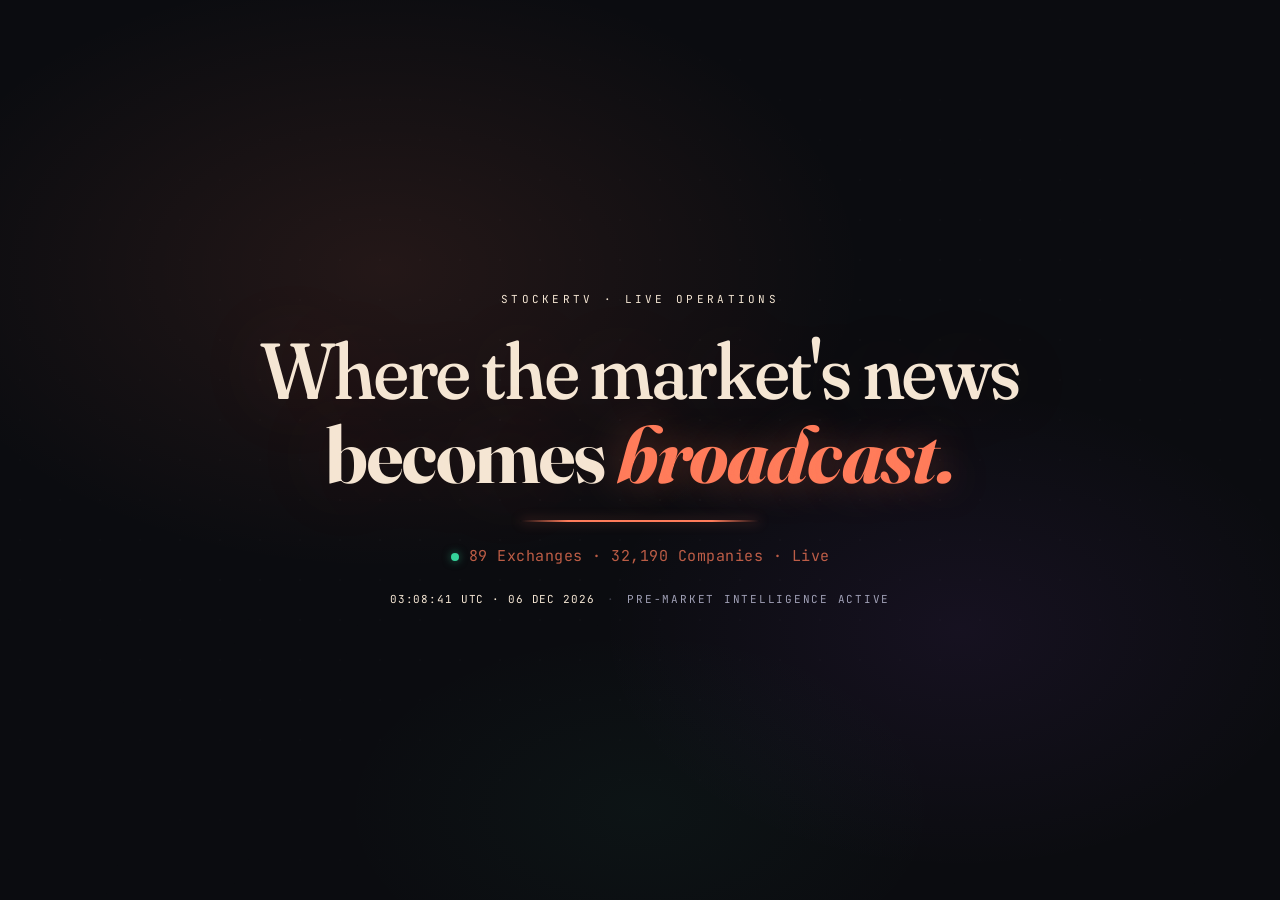
==== commit 5ced3438: "Wave 5 batch 8: Wow moments — Market Open Ceremony, /poster page, letter-flight cold open F1 (wired)" ====
--- a/index.html
+++ b/index.html
@@ -255,6 +255,7 @@
 <script src="./wave5-data-viz.js"></script>
 <script src="./wave5-motion.js"></script>
 <script src="./soundfx.js"></script>
+<script src="./wave5-ceremony.js"></script>
 <script src="./fleet.js"></script>
 </body>
 </html>
--- a/fleet.css
+++ b/fleet.css
@@ -2283,3 +2283,114 @@
   50%  { text-shadow: -0.5px 0 0 rgba(199, 75, 40, 0.65), 0.5px 0 0 rgba(37, 99, 235, 0.55); }
   100% { text-shadow: 0 0 0 transparent; }
 }
+
+/* ──────────────────────────────────────────────────────────────────────────
+   Wave 5 · Batch 8 — Wow moments (F1 ceremony, F1b minor flash, F3 cold open)
+   ────────────────────────────────────────────────────────────────────────── */
+
+/* F1 · Market Open Ceremony — full-screen 3.2s scrim + 180pt masthead */
+.w5-ceremony {
+  position: fixed; inset: 0; z-index: 9900;
+  pointer-events: none;
+  opacity: 0;
+  transition: opacity 500ms var(--ease-enter);
+}
+.w5-ceremony.is-active { opacity: 1; }
+.w5-ceremony-scrim {
+  position: absolute; inset: 0;
+  background: var(--w5-ceremony-scrim);
+  backdrop-filter: blur(6px);
+  transition: backdrop-filter 500ms;
+}
+.w5-ceremony-content {
+  position: absolute; inset: 0;
+  display: flex; flex-direction: column; justify-content: center; align-items: center;
+  padding: 0 48px; text-align: center;
+}
+.w5-ceremony-eyebrow {
+  font-family: var(--mono);
+  font-size: 12px;
+  text-transform: uppercase;
+  letter-spacing: 3px;
+  color: var(--accent);
+  margin-bottom: 24px;
+}
+.w5-ceremony-masthead {
+  font-family: var(--serif);
+  font-weight: 700;
+  font-size: clamp(80px, 14vw, 180px);
+  font-variation-settings: "opsz" 144;
+  line-height: 0.95;
+  letter-spacing: -0.028em;
+  color: var(--text);
+  max-width: 1200px;
+}
+.w5-ceremony-sub {
+  margin-top: 28px;
+  font-family: var(--serif);
+  font-style: italic;
+  font-size: 20px;
+  font-variation-settings: "opsz" 36;
+  color: var(--text-2);
+  max-width: 640px;
+}
+.w5-ceremony.is-reduced .w5-ceremony-masthead { font-size: clamp(48px, 8vw, 96px); }
+@media (prefers-reduced-motion: reduce) {
+  .w5-ceremony { transition: opacity 200ms linear; }
+}
+
+/* F1b · Minor bell flash — compact top-right lockup, 700ms */
+.w5-bell-flash {
+  position: fixed;
+  top: calc(var(--topbar-h, 100px) + 24px);
+  right: 24px;
+  z-index: 9850;
+  font-family: var(--serif);
+  font-size: 60px;
+  font-weight: 600;
+  font-variation-settings: "opsz" 96;
+  line-height: 1;
+  letter-spacing: -0.02em;
+  color: var(--accent);
+  opacity: 0;
+  transform: translateY(-8px) scale(0.98);
+  transition: opacity 260ms var(--ease-enter), transform 260ms var(--ease-enter);
+  pointer-events: none;
+}
+.w5-bell-flash.is-active {
+  opacity: 0.95;
+  transform: translateY(0) scale(1);
+}
+.w5-bell-flash-label { display: block; }
+
+/* F3 · Letter-flight cold open — per-letter flight path + variable-font land */
+.w5-lf-letter {
+  display: inline-block;
+  opacity: 0;
+  font-variation-settings: "opsz" 9, "wght" 400;
+  transform: translate(
+    calc(var(--w5-lf-from-x, 0px) - 50vw),
+    calc(var(--w5-lf-from-y, 0px) - 50vh)
+  ) scale(0.6);
+  filter: blur(6px);
+  transition:
+    opacity 720ms cubic-bezier(.22, .94, .3, 1) var(--w5-lf-delay, 0ms),
+    transform 820ms cubic-bezier(.18, .9, .25, 1.05) var(--w5-lf-delay, 0ms),
+    filter 520ms cubic-bezier(.22, .94, .3, 1) var(--w5-lf-delay, 0ms),
+    font-variation-settings 720ms cubic-bezier(.22, .94, .3, 1) var(--w5-lf-delay, 0ms);
+}
+.splash-headline-line--accent .w5-lf-letter.w5-lf-flying {
+  opacity: 1;
+  transform: translate(0, 0) scale(1);
+  filter: blur(0);
+  font-variation-settings: "opsz" 144, "wght" 700;
+}
+@media (prefers-reduced-motion: reduce) {
+  .w5-lf-letter {
+    opacity: 1 !important;
+    transform: none !important;
+    filter: none !important;
+    transition: none !important;
+    font-variation-settings: "opsz" 144, "wght" 700;
+  }
+}
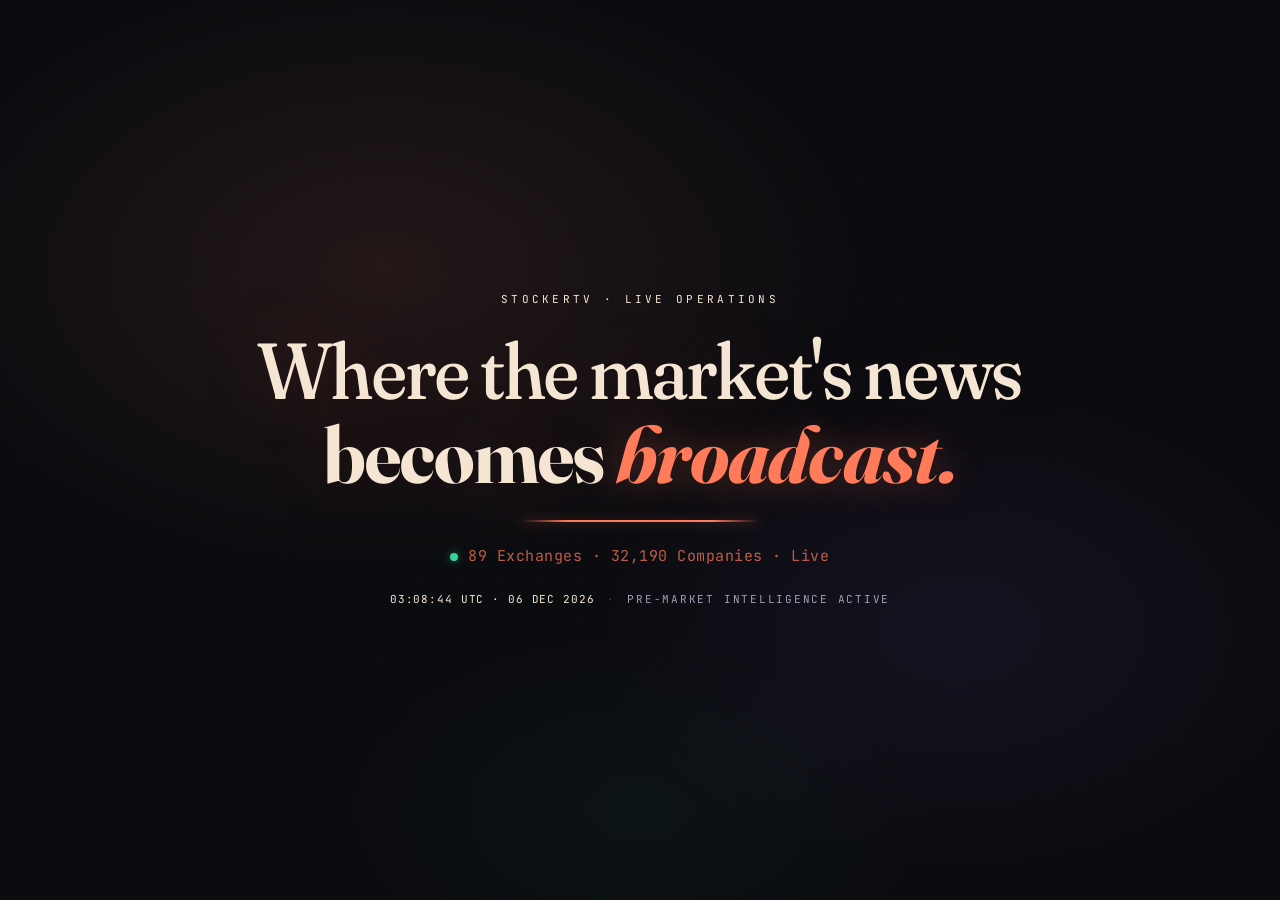
==== commit aab58ed4: "Wave 5 cleanup: remove masthead monogram (A2), topbar sparklines (D6), and footer lockups (G3+G7)" ====
--- a/index.html
+++ b/index.html
@@ -231,21 +231,9 @@
   </dl>
 </div>
 
-<!-- Wave 5 · Batch 4 — Premium signals (grain, paper fibre, edition, build) -->
+<!-- Wave 5 · Batch 4 — Premium signals (grain, paper fibre) -->
 <div class="w5-grain" aria-hidden="true"></div>
 <div class="w5-paper-fiber" aria-hidden="true"></div>
-<div class="w5-edition-lockup" aria-hidden="true">
-  <span class="w5-edition-pub">StockerTV</span>
-  <span class="w5-edition-sep">·</span>
-  <span class="w5-edition-issue">Issue №<span data-w5-issue>0000</span></span>
-  <span class="w5-edition-sep">·</span>
-  <span class="w5-edition-vol">Vol II</span>
-  <span class="w5-edition-sep">·</span>
-  <span class="w5-edition-date" data-w5-date>—</span>
-</div>
-<div class="w5-build-lockup" aria-hidden="true">
-  STOCKERTV<span class="w5-registered">®</span> v2.1.4 · BUILD <span data-w5-build>2047</span>
-</div>
 
 <!-- Scripts: showcase data → shared SoundFX → main app. Order matters. -->
 <script src="./showcase.js"></script>
--- a/fleet.css
+++ b/fleet.css
@@ -1918,25 +1918,10 @@
 /* Theme toggle button colors handled inline in its own rule via tokens */
 
 /* ──────────────────────────────────────────────────────────────────────────
-   Wave 5 · Batch 2 — Iconography (A2 masthead, A3 reporter, A4 dingbats)
+   Wave 5 · Batch 2 — Iconography (A3 reporter, A4 dingbats)
    Stage glyphs (A1) only live on the pipeline page; not included here.
    All glyphs use currentColor and inherit from theme tokens.
    ────────────────────────────────────────────────────────────────────────── */
-
-/* A2 · Masthead monogram — overrides gradient brand-mark chip */
-.brand-mark--w5 {
-  width: auto !important;
-  min-width: 48px;
-  height: 32px !important;
-  background: none !important;
-  box-shadow: none !important;
-  color: var(--accent);
-  padding: 0 !important;
-  display: flex;
-  align-items: center;
-}
-.brand-mark--w5 .w5-masthead-mark { display: block; width: auto; height: 100%; }
-[data-theme="light"] .brand-mark--w5 { color: var(--accent); }
 
 /* A3 · Reporter marks — framed Fraunces italic monograms. Used in feed rail,
    drill modal byline, stage 7 (pipeline only). Styled generically here so
@@ -2049,46 +2034,8 @@
 }
 [data-theme="light"] .w5-paper-fiber { opacity: 0.08; }
 
-/* G3 · Edition / issue lockup — fixed bottom-right */
-.w5-edition-lockup {
-  position: fixed;
-  bottom: calc(var(--ticker-h) + 12px);
-  right: 16px;
-  z-index: 99;
-  display: flex; gap: 6px; align-items: baseline;
-  font-size: 10px;
-  color: var(--w5-issue-meta);
-  pointer-events: none;
-  opacity: 0.85;
-}
-.w5-edition-pub  { font-family: var(--serif); font-style: italic; font-variation-settings: "opsz" 18; font-size: 11px; }
-.w5-edition-issue,
-.w5-edition-vol,
-.w5-edition-date { font-family: var(--mono); letter-spacing: 0.5px; font-size: 9px; text-transform: uppercase; }
-.w5-edition-sep  { opacity: 0.5; }
-
-/* G7 · Build / version lockup — fixed bottom-left */
-.w5-build-lockup {
-  position: fixed;
-  bottom: calc(var(--ticker-h) + 12px);
-  left: 16px;
-  z-index: 99;
-  font-family: var(--mono);
-  font-size: 9px;
-  letter-spacing: 0.6px;
-  color: var(--text-3);
-  opacity: 0.55;
-  pointer-events: none;
-}
-.w5-build-lockup .w5-registered {
-  font-size: 7px;
-  vertical-align: super;
-  opacity: 0.7;
-  margin: 0 1px;
-}
-
 /* ──────────────────────────────────────────────────────────────────────────
-   Wave 5 · Batch 5 — Data visualization (D3 crosshair, D6 sparklines)
+   Wave 5 · Batch 5 — Data visualization (D3 crosshair)
    D1 Nightingale rose lives at /today.html (self-contained).
    D2 telemetry rail, D4 reporter polylines, D5 heat-grid are scaffolded
    here; actual wiring into the map + pipeline renders deferred.
@@ -2130,21 +2077,6 @@
 .w5-ch-readout--utc  { bottom: 24px; right: 24px; }
 .w5-ch-readout--near { top: 24px; right: 24px; }
 [data-theme="light"] .w5-ch-readout { background: rgba(255, 253, 250, 0.92); border-color: var(--accent); }
-
-/* D6 · Topbar sparklines — render BEFORE the label inside each .tb-metric */
-.w5-sparkline-wrap {
-  display: inline-flex;
-  align-items: center;
-  margin-right: 8px;
-  color: var(--text-3);
-  opacity: 0.65;
-  flex: 0 0 48px;
-  transition: color 260ms var(--ease-enter), opacity 260ms var(--ease-enter);
-}
-.w5-sparkline { display: block; }
-.tb-metric:hover .w5-sparkline-wrap { color: var(--accent); opacity: 1; }
-[data-theme="light"] .w5-sparkline-wrap { color: var(--text-2); }
-[data-theme="light"] .tb-metric:hover .w5-sparkline-wrap { color: var(--accent); }
 
 /* D2 · Pipeline telemetry rail (scaffold — consumer: pipeline page only).
    Defined here for symmetry; no-op on fleet. */
@@ -2394,3 +2326,46 @@
     font-variation-settings: "opsz" 144, "wght" 700;
   }
 }
+
+/* ──────────────────────────────────────────────────────────────────────────
+   Wave 5 · Batch 9 — Precision pass (G5) + editorial byline (G6)
+   Global opentype features, tightened display letter-spacing, refined
+   shadow opacities. Individually invisible; collectively the difference
+   between polished and expensive.
+   ────────────────────────────────────────────────────────────────────────── */
+
+/* G5 · Global OpenType features — kerning, ligatures, contextual alternates */
+html, body, button, input, select, textarea {
+  font-feature-settings: "kern" 1, "liga" 1, "calt" 1;
+}
+
+/* G5 · Display-scale letter-spacing refinement */
+.splash-headline-line,
+.w5-ceremony-masthead,
+.map-hero-title,
+.w5-pullquote-text,
+.w5-curator-text {
+  letter-spacing: -0.012em;
+  font-kerning: normal;
+}
+
+/* G6 · Editorial byline — applied to any pull-quote attribution slot */
+.w5-byline {
+  display: inline-flex;
+  align-items: baseline;
+  gap: 8px;
+  font-family: var(--mono);
+  font-size: 10px;
+  text-transform: uppercase;
+  letter-spacing: 1.8px;
+  color: var(--w5-issue-meta);
+}
+.w5-byline-reporter {
+  font-family: var(--serif);
+  font-style: italic;
+  font-size: 13px;
+  font-variation-settings: "opsz" 24;
+  text-transform: none;
+  letter-spacing: 0;
+  color: var(--accent-2);
+}
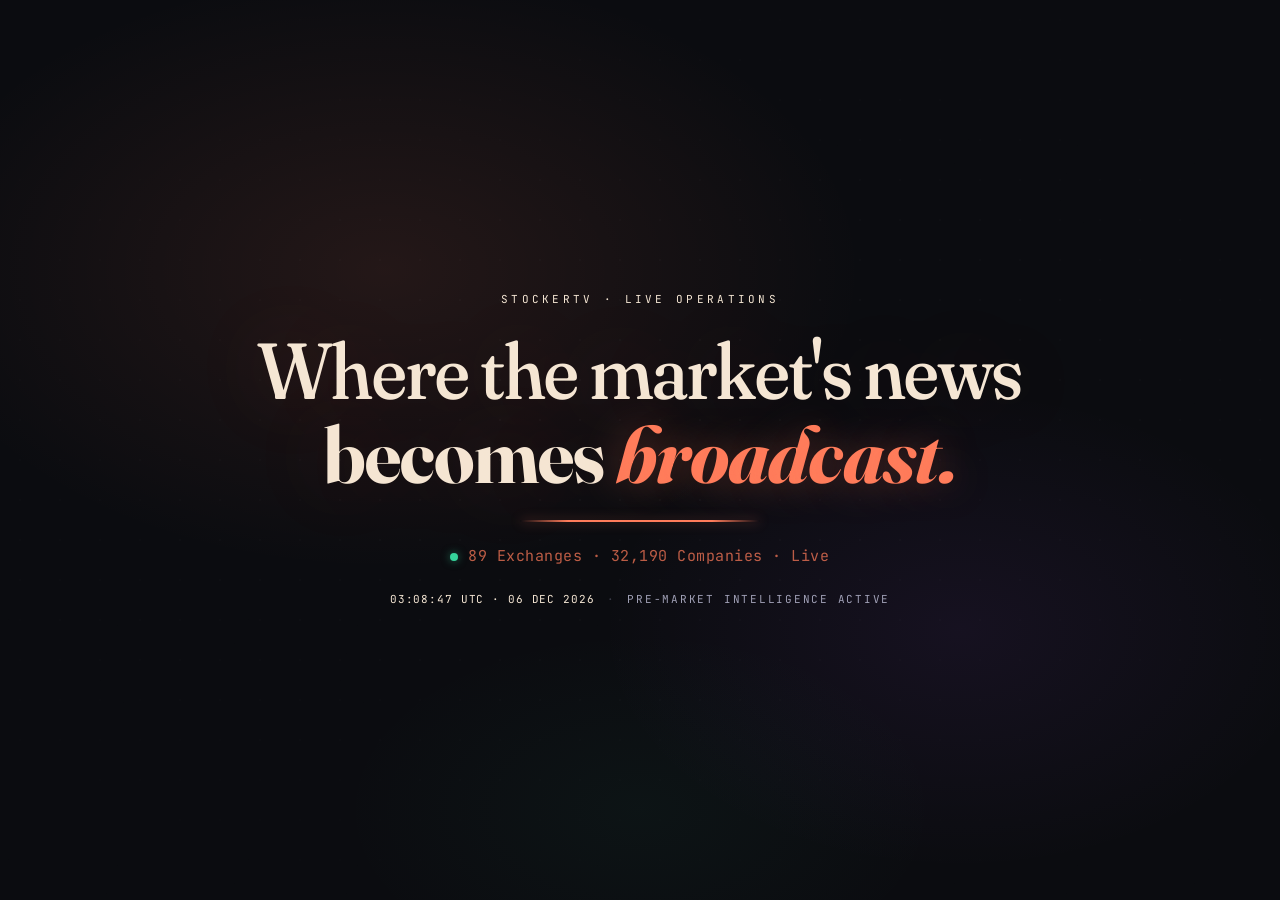
==== commit 554c8066: "Fleet map: remove magnetic dots, ensure click-to-info on exchanges" ====
--- a/index.html
+++ b/index.html
@@ -204,6 +204,12 @@
   <div class="news-ticker-track" id="news-ticker-track"></div>
 </footer>
 
+<!-- Exchange info modal: opens when any map dot is clicked -->
+<div class="exchange-modal" id="exchange-modal" role="dialog" aria-modal="true" aria-labelledby="exchange-modal-title" hidden>
+  <button class="exchange-modal-close" id="exchange-modal-close" type="button" aria-label="Close">×</button>
+  <div class="exchange-modal-stage" id="exchange-modal-stage"></div>
+</div>
+
 <!-- Drill-down modal: compressed ~25s pipeline replay for a clicked feed entry -->
 <div class="drill-modal" id="drill-modal" hidden>
   <button class="drill-modal-close" id="drill-modal-close" aria-label="Close">×</button>
--- a/fleet.css
+++ b/fleet.css
@@ -2170,11 +2170,6 @@
   .w5-curator-active .map-svg { animation: none; }
 }
 
-/* B2 · Magnetic dot transition (JS drives transform, CSS owns the spring) */
-.ex-dot, .map-dot {
-  transition: transform 320ms cubic-bezier(.2, 1.4, .3, 1);
-}
-
 /* B6 · Elastic modal close/open */
 .drill-modal.w5-elastic-opening,
 .stage-modal.w5-elastic-opening,
@@ -2369,3 +2364,103 @@
   letter-spacing: 0;
   color: var(--accent-2);
 }
+
+/* ──────────────────────────────────────────────────────────────────────────
+   Exchange info modal — opens on click of any exchange dot.
+   Mirrors the drill-modal aesthetic: dark scrim, Fraunces masthead,
+   mono eyebrow + keys, Fraunces italic locale, hairline meta grid.
+   First-class in both dark and light modes via token inheritance.
+   ────────────────────────────────────────────────────────────────────────── */
+.exchange-modal {
+  position: fixed; inset: 0;
+  display: flex; align-items: center; justify-content: center;
+  background: var(--scrim);
+  backdrop-filter: blur(10px) saturate(120%);
+  z-index: 9400;
+  padding: 24px;
+}
+.exchange-modal[hidden] { display: none; }
+.exchange-modal-stage {
+  position: relative;
+  width: 100%;
+  max-width: 560px;
+  background: var(--bg-elev);
+  border: 1px solid var(--hairline-bold);
+  border-radius: var(--r-md);
+  box-shadow: var(--shadow-l3);
+  padding: 44px 48px;
+}
+.exchange-modal-close {
+  position: fixed;
+  top: 24px; right: 24px;
+  width: 44px; height: 44px;
+  background: none;
+  border: 1px solid var(--hairline);
+  border-radius: 50%;
+  color: var(--text-2);
+  font-size: 20px;
+  line-height: 1;
+  cursor: pointer;
+  display: flex; align-items: center; justify-content: center;
+  transition: color 180ms var(--ease-enter),
+              border-color 180ms var(--ease-enter),
+              background 180ms var(--ease-enter);
+}
+.exchange-modal-close:hover {
+  color: var(--text);
+  border-color: var(--hairline-bold);
+  background: var(--surface);
+}
+.em-eyebrow {
+  font-family: var(--mono);
+  font-size: 10px;
+  text-transform: uppercase;
+  letter-spacing: 2px;
+  color: var(--accent);
+  margin-bottom: 18px;
+}
+.em-title {
+  font-family: var(--display);
+  font-weight: 600;
+  font-size: 42px;
+  font-variation-settings: "opsz" 72;
+  line-height: 1.05;
+  letter-spacing: -0.015em;
+  margin: 0 0 6px;
+  color: var(--text);
+}
+.em-sub {
+  font-family: var(--serif);
+  font-style: italic;
+  font-size: 17px;
+  font-variation-settings: "opsz" 24;
+  color: var(--text-2);
+  margin-bottom: 28px;
+}
+.em-meta {
+  display: grid;
+  grid-template-columns: 1fr 1fr;
+  gap: 24px;
+  padding-top: 24px;
+  border-top: 1px solid var(--hairline);
+}
+.em-k {
+  font-family: var(--mono);
+  font-size: 10px;
+  text-transform: uppercase;
+  letter-spacing: 1.5px;
+  color: var(--text-3);
+  margin-bottom: 6px;
+}
+.em-v {
+  font-family: var(--serif);
+  font-weight: 500;
+  font-size: 22px;
+  font-variation-settings: "opsz" 36;
+  color: var(--text);
+}
+@media (max-width: 560px) {
+  .exchange-modal-stage { padding: 32px 24px; }
+  .em-title { font-size: 34px; }
+  .em-meta { grid-template-columns: 1fr; gap: 16px; }
+}
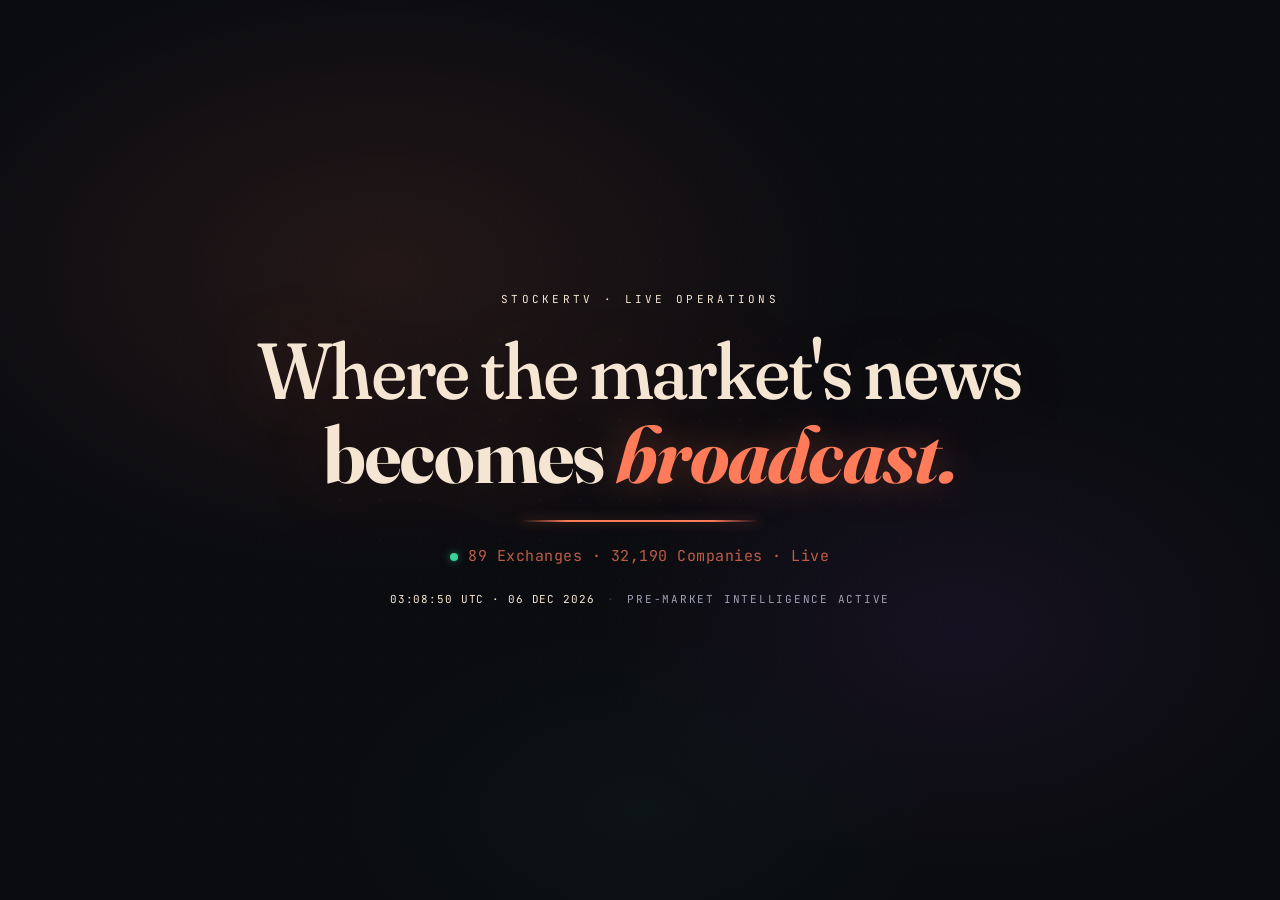
==== commit 83d58528: "beat 5: full pipeline · link-out + integrity rename sweep + Q4 avatar CTA hide UNIFIED DEMO — Pipeli" ====
--- a/index.html
+++ b/index.html
@@ -69,7 +69,7 @@
         <span class="live-pulse" aria-hidden="true"></span>
         LIVE
       </span>
-      <a class="demo-link" href="./pipeline.html" target="_blank" rel="noopener noreferrer" title="Open the single-pipeline demo in a new tab">DEMO</a>
+      <a class="demo-link" href="./pipeline-template.html?client=nvidia" target="_blank" rel="noopener noreferrer" title="Open the single-pipeline demo in a new tab">DEMO</a>
       <button class="audit-toggle" id="audit-toggle" type="button" aria-pressed="false" title="Compliance audit overlay (hold A or click)">AUDIT</button>
       <span class="meta-pill meta-pill--ghost" id="meta-clock">00:00:00 UTC</span>
       <button class="theme-toggle" id="theme-toggle" type="button" aria-label="Toggle theme" title="Toggle light/dark mode">
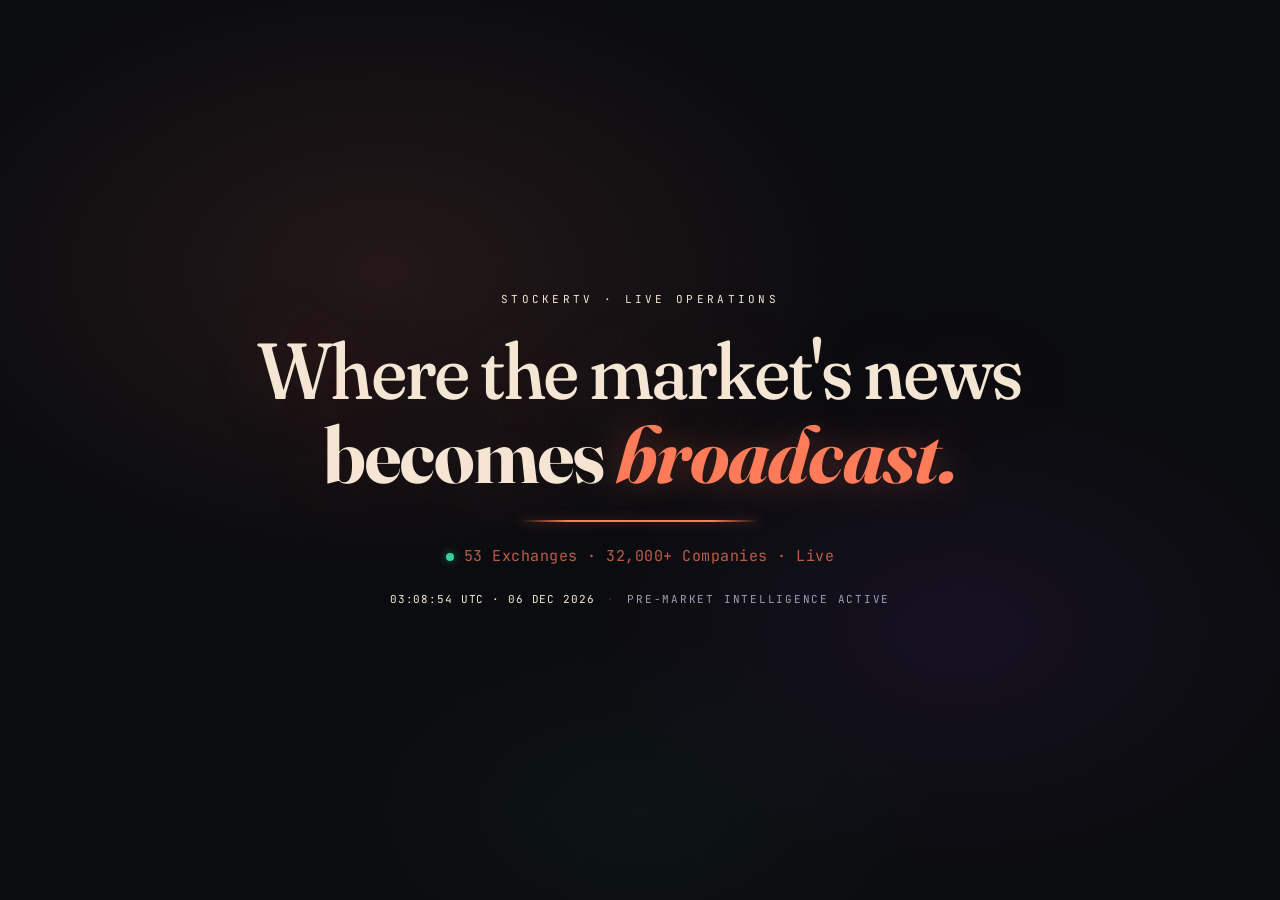
==== commit 5b88f29c: "cross-cutting: fleet integrity renames + 53/32k+ canonicals FLEET INDEX.HTML (the existing fleet vie" ====
--- a/index.html
+++ b/index.html
@@ -34,7 +34,7 @@
     <div class="splash-accent-line" aria-hidden="true"></div>
     <div class="splash-sub">
       <span class="splash-sub-dot" aria-hidden="true"></span>
-      89 Exchanges · 32,190 Companies · Live
+      53 Exchanges · 32,000+ Companies · Live
     </div>
     <div class="splash-footnote">
       <span class="splash-footnote-ts" id="splash-timestamp">—</span>
@@ -61,7 +61,7 @@
       <div class="tb-metric" data-metric="rewrites"><span class="tb-k">Rewrites</span><span class="tb-v" data-slot="rewrites">0</span></div>
       <div class="tb-metric" data-metric="compliance"><span class="tb-k">Passed</span><span class="tb-v tb-v--green" data-slot="compliance">100.0%</span></div>
       <div class="tb-metric" data-metric="quality"><span class="tb-k">Quality</span><span class="tb-v" data-slot="quality">0.0</span></div>
-      <div class="tb-metric" data-metric="exchanges"><span class="tb-k">Exchanges</span><span class="tb-v tb-v--green" data-slot="exchanges">89</span></div>
+      <div class="tb-metric" data-metric="exchanges"><span class="tb-k">Exchanges</span><span class="tb-v tb-v--green" data-slot="exchanges">53</span></div>
     </div>
 
     <div class="topbar-meta">
@@ -70,7 +70,7 @@
         LIVE
       </span>
       <a class="demo-link" href="./pipeline-template.html?client=nvidia" target="_blank" rel="noopener noreferrer" title="Open the single-pipeline demo in a new tab">DEMO</a>
-      <button class="audit-toggle" id="audit-toggle" type="button" aria-pressed="false" title="Compliance audit overlay (hold A or click)">AUDIT</button>
+      <button class="audit-toggle" id="audit-toggle" type="button" aria-pressed="false" title="Integrity audit overlay (hold A or click)">AUDIT</button>
       <span class="meta-pill meta-pill--ghost" id="meta-clock">00:00:00 UTC</span>
       <button class="theme-toggle" id="theme-toggle" type="button" aria-label="Toggle theme" title="Toggle light/dark mode">
         <svg class="theme-toggle-icon theme-toggle-icon--moon" viewBox="0 0 24 24" aria-hidden="true">
@@ -104,7 +104,7 @@
       </button>
     </div>
   </div>
-  <div class="topbar-row topbar-row--health" id="health-bar">● System healthy · 0 pipelines in flight · exchanges 89/89 online</div>
+  <div class="topbar-row topbar-row--health" id="health-bar">● System healthy · 0 pipelines in flight · exchanges 53/53 online</div>
 </header>
 
 <!-- Bell event lockup — overlay below topbar, populated + shown by ringBell() -->
@@ -162,7 +162,7 @@
     <!-- Hero title overlay, top-left of map -->
     <div class="map-hero" id="map-hero">
       <div class="map-hero-title">LIVE OPERATIONS</div>
-      <div class="map-hero-sub">89 exchanges · 32,190 companies · real-time compliance-first video generation</div>
+      <div class="map-hero-sub">53 exchanges · 32,000+ companies · real-time integrity-first script generation</div>
     </div>
 
     <!-- Mini legend, bottom-left of map -->
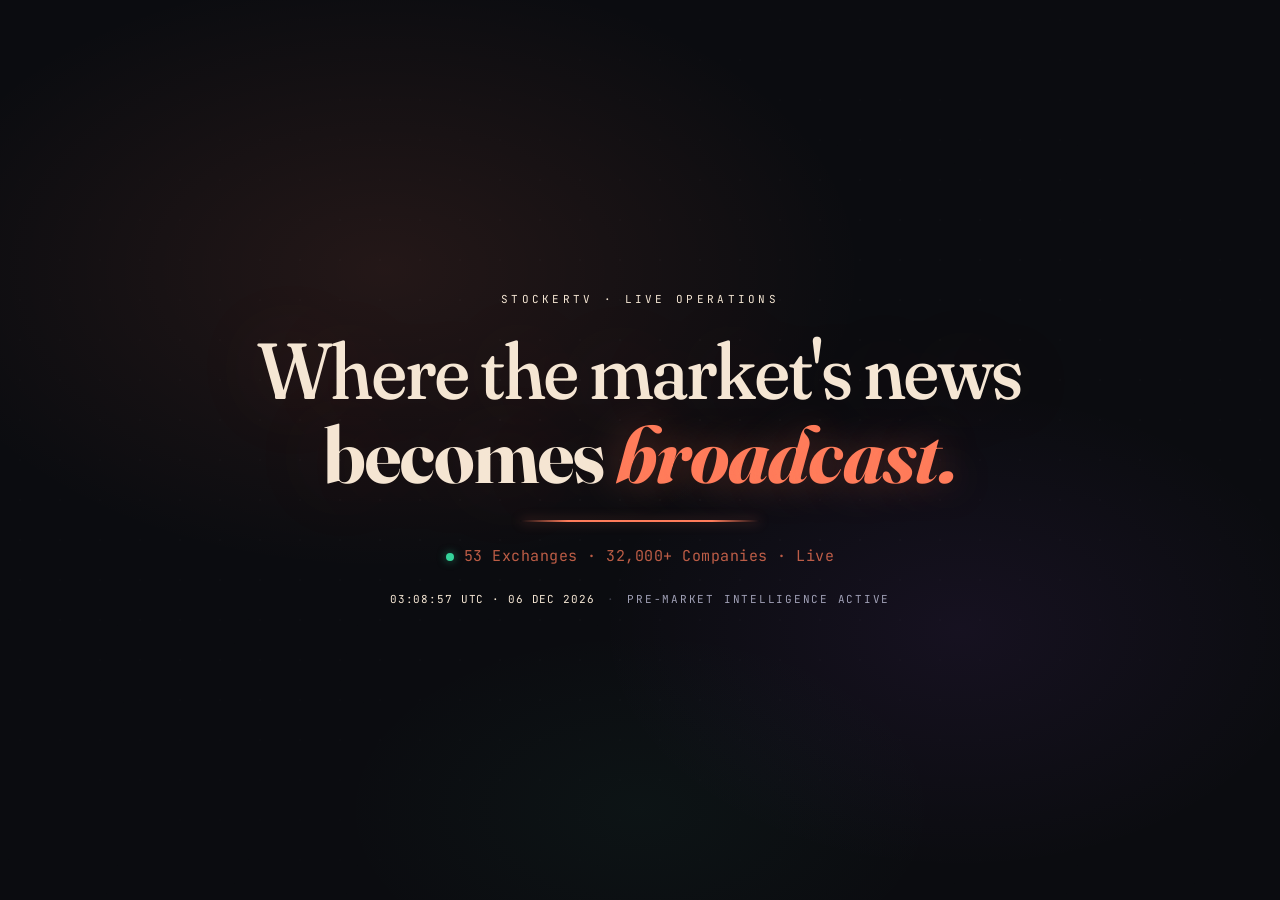
==== commit c0bb4502: "chore: remove pipeline template files + hide root DEMO link (recoverable from safety tag) - Delete _" ====
--- a/index.html
+++ b/index.html
@@ -69,7 +69,11 @@
         <span class="live-pulse" aria-hidden="true"></span>
         LIVE
       </span>
+      <!-- HIDDEN_FOR_LINKEDIN_OUTREACH START -->
+      <!--
       <a class="demo-link" href="./pipeline-template.html?client=nvidia" target="_blank" rel="noopener noreferrer" title="Open the single-pipeline demo in a new tab">DEMO</a>
+      -->
+      <!-- HIDDEN_FOR_LINKEDIN_OUTREACH END -->
       <button class="audit-toggle" id="audit-toggle" type="button" aria-pressed="false" title="Integrity audit overlay (hold A or click)">AUDIT</button>
       <span class="meta-pill meta-pill--ghost" id="meta-clock">00:00:00 UTC</span>
       <button class="theme-toggle" id="theme-toggle" type="button" aria-label="Toggle theme" title="Toggle light/dark mode">
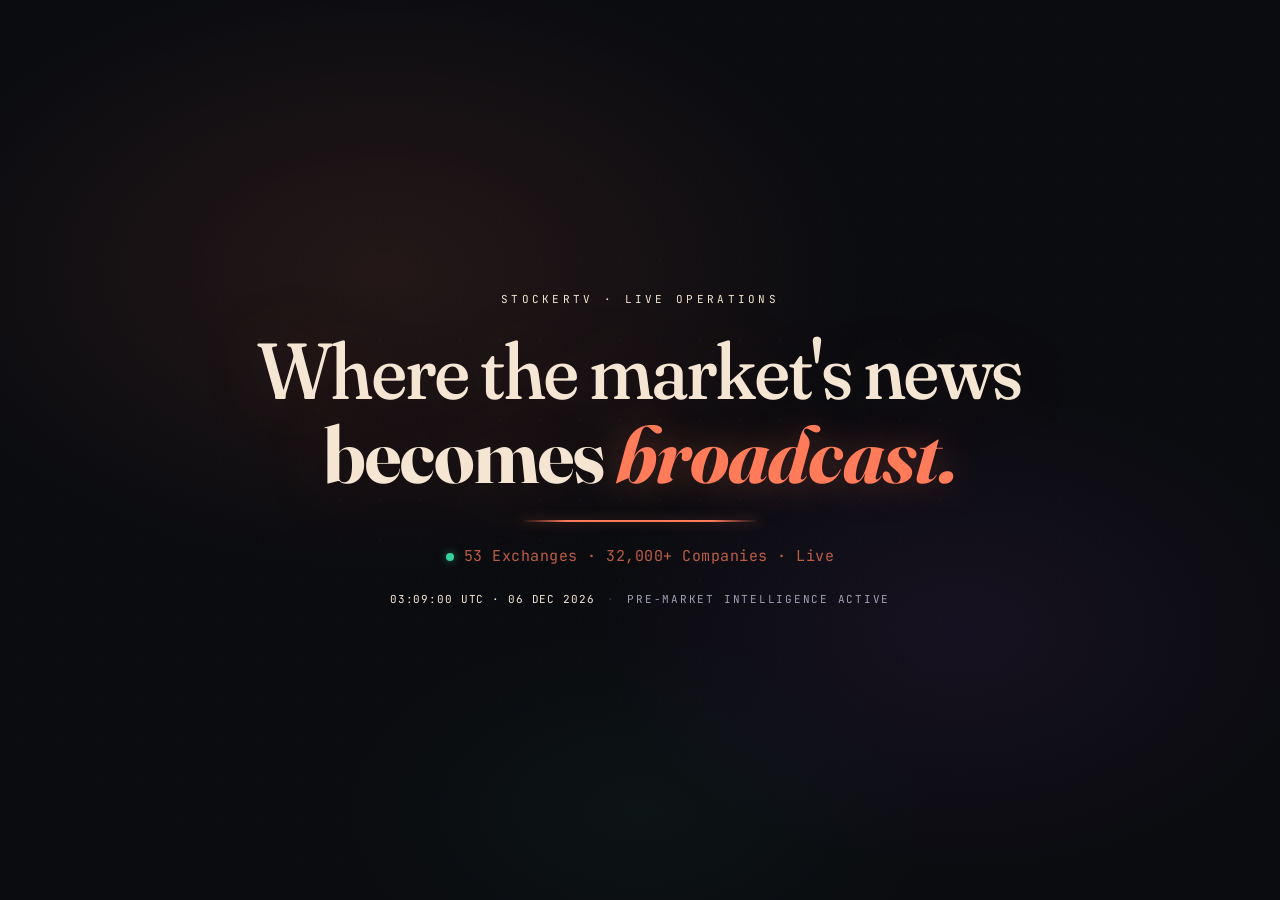
==== commit 35d4a9eb: "chore: restore pipeline template for live sales demos Reverts the hide/delete from 21c575d + c0bb450" ====
--- a/index.html
+++ b/index.html
@@ -69,11 +69,7 @@
         <span class="live-pulse" aria-hidden="true"></span>
         LIVE
       </span>
-      <!-- HIDDEN_FOR_LINKEDIN_OUTREACH START -->
-      <!--
       <a class="demo-link" href="./pipeline-template.html?client=nvidia" target="_blank" rel="noopener noreferrer" title="Open the single-pipeline demo in a new tab">DEMO</a>
-      -->
-      <!-- HIDDEN_FOR_LINKEDIN_OUTREACH END -->
       <button class="audit-toggle" id="audit-toggle" type="button" aria-pressed="false" title="Integrity audit overlay (hold A or click)">AUDIT</button>
       <span class="meta-pill meta-pill--ghost" id="meta-clock">00:00:00 UTC</span>
       <button class="theme-toggle" id="theme-toggle" type="button" aria-label="Toggle theme" title="Toggle light/dark mode">
